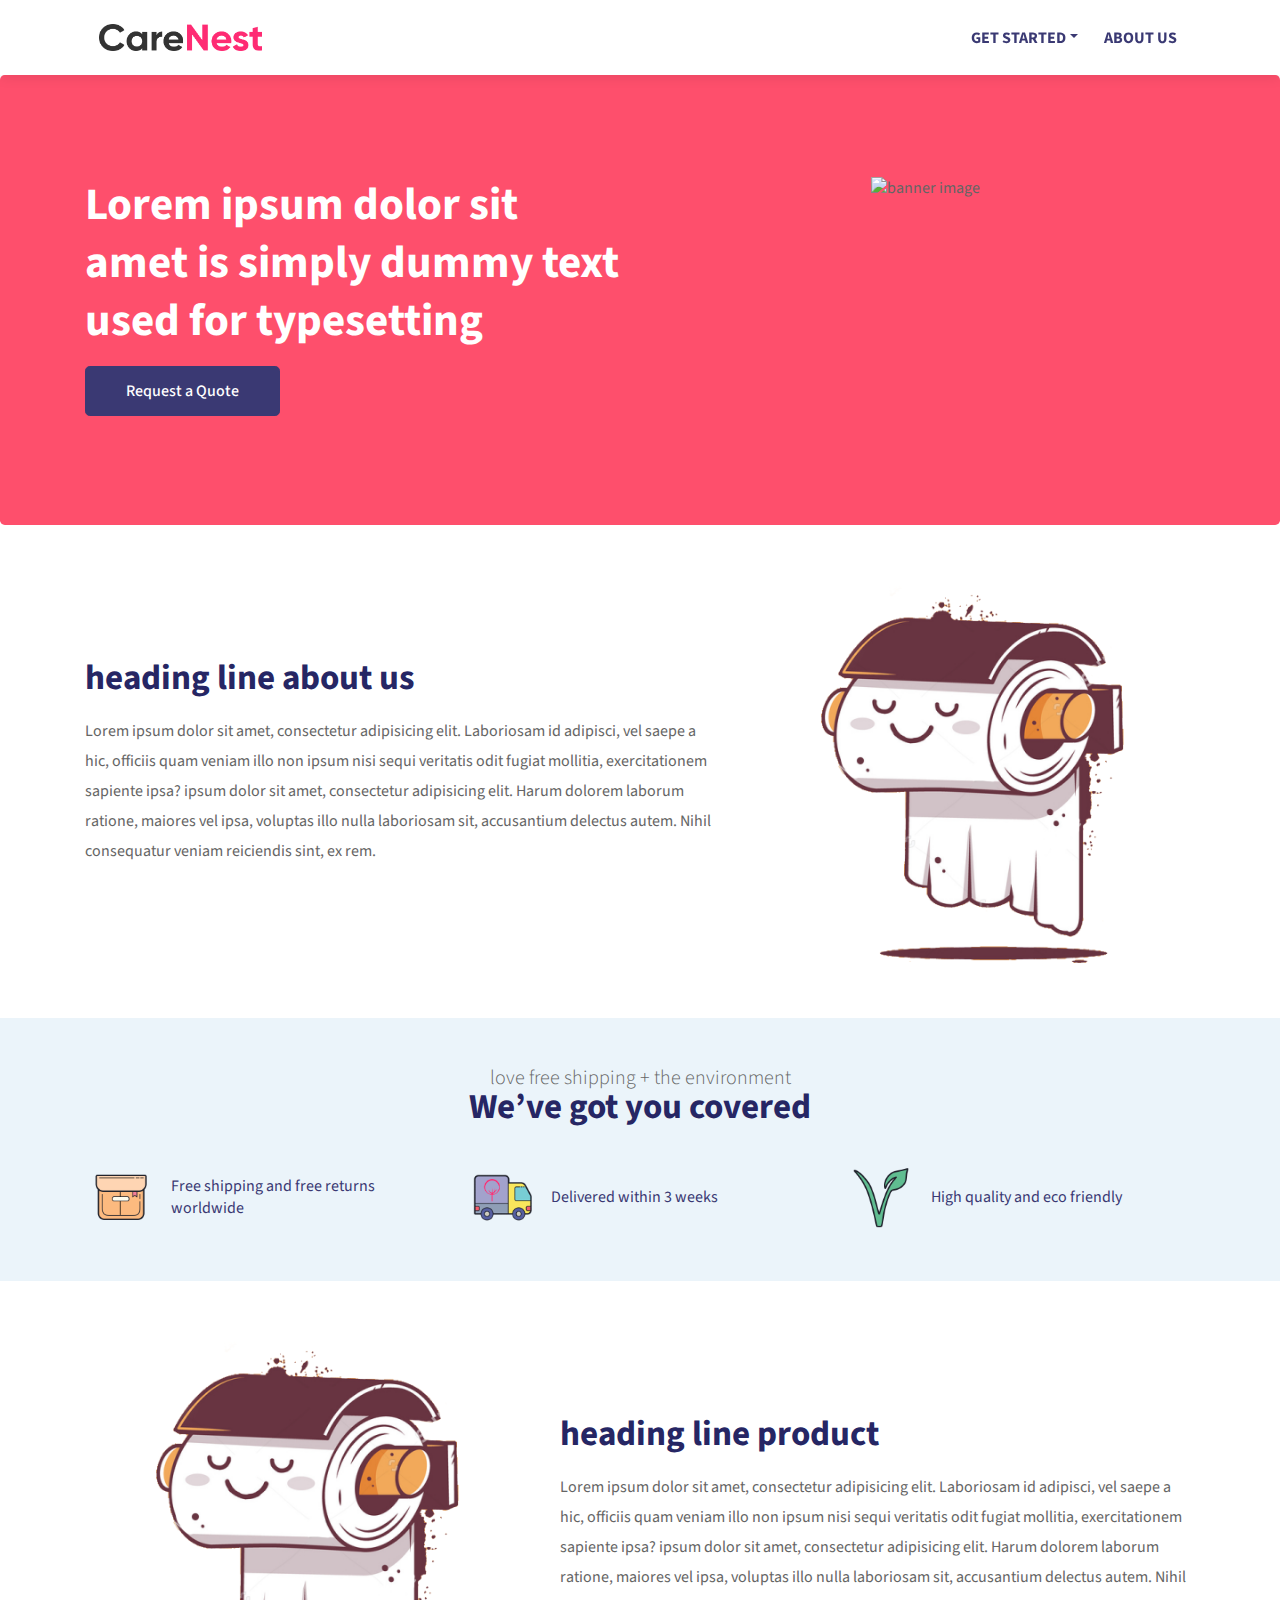
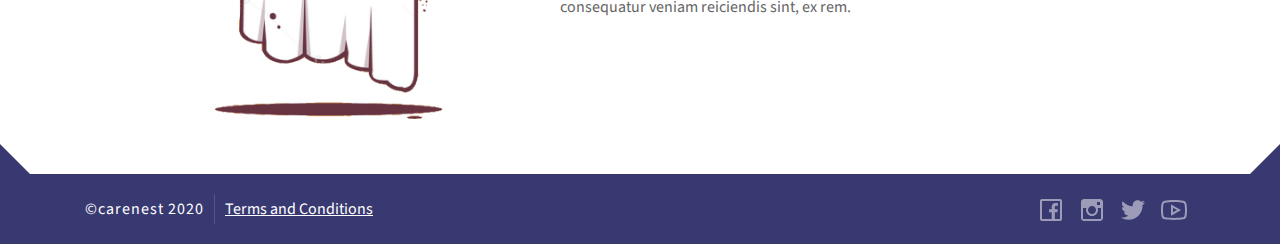
==== index.html @ 8cf245ff "first commit" ====
<!doctype html>
<html lang="en">
  <head>
    <!-- Required meta tags -->
    <meta charset="utf-8">
    <meta name="viewport" content="width=device-width, initial-scale=1, shrink-to-fit=no">
    <link rel="icon" href="img/favicon.png">

    <!-- Bootstrap CSS -->
    <link rel="stylesheet" href="css/bootstrap.min.css">
    <link rel="stylesheet" href="css/custom.css">

    <title>CareNest - Homepage</title>
  </head>
  <body>

<nav class="header navbar navbar-expand-lg fixed-top">
  <div class="container d-flex justify-content-between">
    <div class="navbar-head">
      <a class="navbar-brand mr-auto mr-lg-0" href="#">
        <img src="img/carenest_logo.png" class="img-fluid" alt="">
      </a>
      <button class="navbar-toggler p-0 border-0" type="button" data-toggle="offcanvas">
        <span class="navbar-toggler-icon"></span>
      </button>
    </div>
  
    <div class="navbar-collapse offcanvas-collapse" id="navbarsExampleDefault">
      <ul class="navbar-nav ml-auto">
        <li class="nav-item dropdown dropdown-mega">
          <a class="nav-link dropdown-toggle" href="#" id="dropdown01" data-toggle="dropdown" aria-haspopup="true" aria-expanded="false">Get Started</a>
          <div class="dropdown-menu" aria-labelledby="dropdown01">
            <div class="container">
              <div class="row">
                <div class="col-12 col-md-3 col-lg-3">
                  <div class="card mb-2 pro-card">
                    <div class="img-wrap">
                      <img src="https://www.barringtonmartialarts.com/wp-content/uploads/2017/04/default-image.jpg" class="card-img-top" alt="...">
                    </div>
                    <div class="card-body">
                      <h5 class="card-title">Card title</h5>
                    </div>
                  </div>
                </div>
                <div class="col-12 col-md-3 col-lg-3">
                  <div class="card mb-2 pro-card">
                    <div class="img-wrap">
                      <img src="https://www.barringtonmartialarts.com/wp-content/uploads/2017/04/default-image.jpg" class="card-img-top" alt="...">
                    </div>
                    <div class="card-body">
                      <h5 class="card-title">Card title</h5>
                    </div>
                  </div>
                </div>
                <div class="col-12 col-md-3 col-lg-3">
                  <div class="card mb-2 pro-card">
                    <div class="img-wrap">
                      <img src="https://www.barringtonmartialarts.com/wp-content/uploads/2017/04/default-image.jpg" class="card-img-top" alt="...">
                    </div>
                    <div class="card-body">
                      <h5 class="card-title">Card title</h5>
                    </div>
                  </div>
                </div>
                <div class="col-12 col-md-3 col-lg-3">
                  <div class="card mb-2 pro-card">
                    <div class="img-wrap">
                      <img src="https://www.barringtonmartialarts.com/wp-content/uploads/2017/04/default-image.jpg" class="card-img-top" alt="...">
                    </div>
                    <div class="card-body">
                      <h5 class="card-title">Card title</h5>
                    </div>
                  </div>
                </div>
              </div>
            </div>
          </div>
        </li>
        <li class="nav-item">
          <a class="nav-link" href="#about-section">About us</a>
        </li>
      </ul>
    </div>
  </div>
</nav>

<div class="content-wrap">
  

<section class="jumbotron banner-head text-center mb-0">
    <div class="container">
      <div class="row">
        <div class="col-12 col-md-6 order-2 order-md-1">
          <div class="bannercaption text-center text-md-left h-100 d-flex flex-column align-items-md-start justify-content-center">
            <h1 class="text-white banner-title">Lorem ipsum dolor sit amet is simply dummy text used for typesetting</h1>
            <a href="#" class="btn btn-request btn-lg my-2" data-toggle="modal" data-target="#requestModal">Request a Quote</a>
          </div>
        </div>
        <div class="col-12 col-md-6 order-1 order-md-2">
          <img src="https://www.noissue.co/media/homepage_image/3680785587ellie-vs-bear.png" alt="banner image" class="img-fluid">
        </div>
      </div>
    </div>
</section>

<section class="py-4" id="about-section">
  <div class="container">
    <div class="row">
      <div class="col-12 col-md-7 d-flex align-items-start justify-content-center flex-column order-2 order-md-1">
        <h2 class="title">heading line about us</h2>
        <p class="desc">Lorem ipsum dolor sit amet, consectetur adipisicing elit. Laboriosam id adipisci, vel saepe a hic, officiis quam veniam illo non ipsum nisi sequi veritatis odit fugiat mollitia, exercitationem sapiente ipsa? ipsum dolor sit amet, consectetur adipisicing elit. Harum dolorem laborum ratione, maiores vel ipsa, voluptas illo nulla laboriosam sit, accusantium delectus autem. Nihil consequatur veniam reiciendis sint, ex rem.</p>
      </div>
      <div class="col-12 col-md-5  order-1 order-md-2">
        <img src="img/img1.png" alt="banner image" class="img-fluid">
      </div>
    </div>
  </div>
</section>

<section class="bg-lighter py-5">
  <div class="container">
    <div class="row">
      <div class="col-12 text-center">
        <h5 class="display-6 font-weight-light mb-0">love free shipping + the environment</h5>
        <h2 class="title">We’ve got you covered</h2>
      </div>

      <div class="col-12">
        <div class="row mt-3">
          <div class="col-md-4 col-12">
            <div class="media media-services">
              <div class="img-wrap">
                <img src="img/d1.png" class="img-fluid" alt="...">
              </div>
              <div class="media-body">
                <h5 class="m-0 media-title">Free shipping and free returns worldwide</h5>
              </div>
            </div>
          </div>
          <div class="col-md-4 col-12">
            <div class="media media-services">
              <div class="img-wrap">
                <img src="img/d2.png" class="img-fluid" alt="...">
              </div>
              <div class="media-body">
                <h5 class="m-0 media-title">Delivered within 3 weeks</h5>
              </div>
            </div>
          </div>
          <div class="col-md-4 col-12">
            <div class="media media-services">
              <div class="img-wrap">
                <img src="img/d3.png" class="img-fluid" alt="...">
              </div>
              <div class="media-body">
                <h5 class="m-0 media-title">High quality and eco friendly</h5>
              </div>
            </div>
          </div>
        </div>
      </div>
    </div>
  </div>
</section>

<section class=" py-4">
  <div class="container">
    <div class="row">
      <div class="col-12 col-md-5">
        <img src="img/img1.png" alt="banner image" class="img-fluid">
      </div>
      <div class="col-12 col-md-7 d-flex align-items-start justify-content-center flex-column">
        <h2 class="title">heading line product</h2>
        <p class="desc">Lorem ipsum dolor sit amet, consectetur adipisicing elit. Laboriosam id adipisci, vel saepe a hic, officiis quam veniam illo non ipsum nisi sequi veritatis odit fugiat mollitia, exercitationem sapiente ipsa? ipsum dolor sit amet, consectetur adipisicing elit. Harum dolorem laborum ratione, maiores vel ipsa, voluptas illo nulla laboriosam sit, accusantium delectus autem. Nihil consequatur veniam reiciendis sint, ex rem.</p>
      </div>
    </div>
  </div>
</section>




</div>

<footer class="footer-wrapper">
  <div class="container">
    <div class="row">
      <div class="col-md-6 col-12">
        <div class="copylink-wrap">
            <span class="copy">©carenest 2020</span>
            <div class="divider"></div>
            <a href="#" class="footlink">Terms and Conditions</a>
        </div>
      </div>
      <div class="col-md-6 col-12">
        <div class="social-wrap text-right">
          <a class="facebook" href="" target="_blank">
            <span class="socialicon-wrap">
              <svg xmlns="http://www.w3.org/2000/svg" x="0px" y="0px" width="32" height="32" viewBox="0 0 172 172" style=" fill:#000000;"><g fill="none" fill-rule="nonzero" stroke="none" stroke-width="1" stroke-linecap="butt" stroke-linejoin="miter" stroke-miterlimit="10" stroke-dasharray="" stroke-dashoffset="0" font-family="none" font-weight="none" font-size="none" text-anchor="none" style="mix-blend-mode: normal"><path d="M0,172v-172h172v172z" fill="none"></path><g fill="#ffffff"><path d="M37.625,26.875c-5.87891,0 -10.75,4.87109 -10.75,10.75v96.75c0,5.87891 4.87109,10.75 10.75,10.75h96.75c5.87891,0 10.75,-4.87109 10.75,-10.75v-96.75c0,-5.87891 -4.87109,-10.75 -10.75,-10.75zM37.625,37.625h96.75v96.75h-27.88281v-36.28125h13.94141l2.01563,-16.125h-15.95703v-10.41406c0,-4.70312 1.15479,-7.89453 7.89453,-7.89453h8.73438v-14.61328c-1.49072,-0.18896 -6.65576,-0.50391 -12.59766,-0.50391c-12.38769,0 -20.82812,7.45361 -20.82812,21.33203v12.09375h-14.10937v16.125h14.10938v36.28125h-52.07031z"></path></g></g></svg>
            </span>
          </a>

          <a class="instagram" href="" target="_blank">
            <span class="socialicon-wrap">
              <svg xmlns="http://www.w3.org/2000/svg" x="0px" y="0px"width="32" height="32" viewBox="0 0 172 172" style=" fill:#000000;"><g fill="none" fill-rule="nonzero" stroke="none" stroke-width="1" stroke-linecap="butt" stroke-linejoin="miter" stroke-miterlimit="10" stroke-dasharray="" stroke-dashoffset="0" font-family="none" font-weight="none" font-size="none" text-anchor="none" style="mix-blend-mode: normal"><path d="M0,172v-172h172v172z" fill="none"></path><g fill="#ffffff"><path d="M43,26.875c-8.83935,0 -16.125,7.28565 -16.125,16.125v86c0,8.83935 7.28565,16.125 16.125,16.125h86c8.83935,0 16.125,-7.28565 16.125,-16.125v-86c0,-8.83935 -7.28565,-16.125 -16.125,-16.125zM112.875,43h16.125v16.125h-16.125zM86,64.5c11.94678,0 21.5,9.55322 21.5,21.5c0,11.94678 -9.55322,21.5 -21.5,21.5c-11.94678,0 -21.5,-9.55322 -21.5,-21.5c0,-11.94678 9.55322,-21.5 21.5,-21.5zM37.625,75.25h17.97266c-1.19678,3.35938 -1.84766,6.9917 -1.84766,10.75c0,17.7417 14.5083,32.25 32.25,32.25c17.7417,0 32.25,-14.5083 32.25,-32.25c0,-3.7583 -0.65088,-7.39062 -1.84766,-10.75h17.97266v53.75c0,3.04443 -2.33057,5.375 -5.375,5.375h-86c-3.04443,0 -5.375,-2.33057 -5.375,-5.375z"></path></g></g></svg>
            </span>
          </a>

          <a class="twitter" href="" target="_blank">
            <span class="socialicon-wrap">
              <svg xmlns="http://www.w3.org/2000/svg" x="0px" y="0px"width="32" height="32" viewBox="0 0 172 172" style=" fill:#000000;"><g fill="none" fill-rule="nonzero" stroke="none" stroke-width="1" stroke-linecap="butt" stroke-linejoin="miter" stroke-miterlimit="10" stroke-dasharray="" stroke-dashoffset="0" font-family="none" font-weight="none" font-size="none" text-anchor="none" style="mix-blend-mode: normal"><path d="M0,172v-172h172v172z" fill="none"></path><g fill="#ffffff"><path d="M150.5,46.00244c-4.74511,2.09961 -9.84717,3.52734 -15.20117,4.15722c5.45898,-3.27539 9.6582,-8.46142 11.63184,-14.63428c-5.10205,3.02344 -10.771,5.22803 -16.79687,6.42481c-4.8291,-5.14405 -11.71582,-8.37744 -19.31641,-8.37744c-14.61328,0 -26.47608,11.86279 -26.47608,26.47607c0,2.07861 0.23096,4.09424 0.69288,6.02588c-22.00391,-1.0918 -41.50928,-11.63184 -54.54785,-27.65185c-2.28857,3.90527 -3.59033,8.46142 -3.59033,13.31152c0,9.17529 4.66114,17.27979 11.77881,22.0249c-4.34619,-0.14697 -8.41944,-1.32275 -11.98877,-3.31738c0,0.12597 0,0.23096 0,0.33594c0,12.82861 9.1123,23.53662 21.22705,25.95117c-2.22559,0.60889 -4.55616,0.94482 -6.9707,0.94482c-1.70069,0 -3.38038,-0.16797 -4.97608,-0.48291c3.35938,10.51905 13.14356,18.16163 24.71241,18.39258c-9.04932,7.09668 -20.47119,11.3169 -32.85889,11.3169c-2.1416,0 -4.24121,-0.12597 -6.31982,-0.37793c11.71582,7.5166 25.61523,11.90478 40.56445,11.90478c48.68994,0 75.31299,-40.33349 75.31299,-75.31298c0,-1.13379 -0.04199,-2.28858 -0.08398,-3.42236c5.16504,-3.73731 9.6582,-8.39844 13.20654,-13.68945z"></path></g></g></svg>
            </span>
          </a>

          <a class="youtube" href="" target="_blank">
            <span class="socialicon-wrap">
              <svg xmlns="http://www.w3.org/2000/svg" x="0px" y="0px"width="32" height="32" viewBox="0 0 172 172" style=" fill:#000000;"><g fill="none" fill-rule="nonzero" stroke="none" stroke-width="1" stroke-linecap="butt" stroke-linejoin="miter" stroke-miterlimit="10" stroke-dasharray="" stroke-dashoffset="0" font-family="none" font-weight="none" font-size="none" text-anchor="none" style="mix-blend-mode: normal"><path d="M0,172v-172h172v172z" fill="none"></path><g fill="#ffffff"><path d="M86,32.25c-20.24023,0 -38.12891,2.09961 -49.04687,3.69531c-9.02832,1.32276 -16.31396,8.12549 -17.97266,17.13281c-1.40674,7.66357 -2.85547,18.87549 -2.85547,32.92188c0,14.04639 1.44873,25.2583 2.85547,32.92188c1.65869,9.00732 8.94434,15.83106 17.97266,17.13281c10.95996,1.5957 28.91162,3.69531 49.04688,3.69531c20.13526,0 38.08692,-2.09961 49.04688,-3.69531c9.02832,-1.30176 16.31396,-8.12549 17.97266,-17.13281c1.40674,-7.68457 2.85547,-18.91748 2.85547,-32.92187c0,-14.0044 -1.42773,-25.2373 -2.85547,-32.92187c-1.65869,-9.00732 -8.94433,-15.81006 -17.97266,-17.13281c-10.91797,-1.5957 -28.80664,-3.69531 -49.04687,-3.69531zM86,43c19.52637,0 36.97412,1.99463 47.53516,3.52734c4.53516,0.67188 8.08349,4.09424 8.90234,8.56641c1.30176,7.09668 2.6875,17.61572 2.6875,30.90625c0,13.26953 -1.38574,23.80957 -2.6875,30.90625c-0.81885,4.47217 -4.34619,7.91553 -8.90234,8.56641c-10.60303,1.53271 -28.13477,3.52734 -47.53516,3.52734c-19.40039,0 -36.95312,-1.99463 -47.53516,-3.52734c-4.53516,-0.65088 -8.08349,-4.09424 -8.90234,-8.56641c-1.30176,-7.09668 -2.6875,-17.59472 -2.6875,-30.90625c0,-13.33252 1.38574,-23.80957 2.6875,-30.90625c0.81885,-4.47217 4.34619,-7.89453 8.90234,-8.56641c10.54004,-1.53271 28.00879,-3.52734 47.53516,-3.52734zM69.875,55.26172v61.47656l8.0625,-4.53516l37.625,-21.5l8.0625,-4.70312l-8.0625,-4.70312l-37.625,-21.5zM80.625,73.73828l21.33203,12.26172l-21.33203,12.26172z"></path></g></g></svg>
            </span>
          </a>
        </div>
      </div>
    </div>
  </div>
</footer>


<div class="modal fade" id="requestModal" tabindex="-1" role="dialog" aria-labelledby="requestModalLabel" aria-hidden="true">
  <div class="modal-dialog">
    <div class="modal-content ">
      <div class="modal-header bg-lighter">
        <h5 class="modal-title font-weight-bold text-dark">Request for a Quote</h5>
        <button type="button" class="close" data-dismiss="modal" aria-label="Close">
          <span aria-hidden="true">&times;</span>
        </button>
      </div>
<form action="mail.php">
      <div class="modal-body">
        <div class="form-group">
          <label>Name</label>
          <input type="text" name="name" required class="form-control" id="">
        </div>
        <div class="form-group">
          <label>Email</label>
          <input type="email" name="email" required class="form-control" id="">
        </div>
        <div class="form-group">
          <label>Mobile</label>
          <input type="number" name="phone" required class="form-control" id="">
        </div>
        <div class="form-group">
          <label>Designation</label>
          <input type="text" name="designation" class="form-control" id="">
        </div>
        <div class="form-group">
          <label>Description</label>
          <textarea name="" id="" name="message" class="form-control" cols="4"></textarea>
        </div>
      </div>
      <div class="modal-footer">
        <button type="submit" value="Send" class="btn btn-request btn-lg">Submit</button>
      </div>
</form>
    </div>
  </div>
</div>


    <!-- Optional JavaScript -->
    <!-- jQuery first, then Popper.js, then Bootstrap JS -->
    <script src="js/jquery-3.5.1.min.js"></script>
    <script src="js/popper.min.js"></script>
    <script src="js/bootstrap.min.js"></script>
<!-- <script>
      $(function () {
        $('.contact-form').on('submit', function (e) {
          e.preventDefault();
          $.ajax({
            type: 'post',
            url: 'js/contactsendmail.php',
            data: $('form').serialize(),
            beforeSend: function() {
              $('#btn-contactsend').addClass("btn-loader");
            },
            success: function (data) {
              window.location.href = "thanks-demo.php";
            }
          });
          return false; 
        });

      });
</script>  -->       
<script>
$(function () {
  'use strict'

  $('[data-toggle="offcanvas"]').on('click', function () {
    $('.offcanvas-collapse').toggleClass('open')
  })
})  
</script>

  </body>
</html>
---- css/custom.css ----
/*-----------------------------------Fonts-----------------------------------*/
@import url('https://fonts.googleapis.com/css?family=Source+Sans+Pro:200,300,400,600,700,900');
/*-----------------------------------Fonts-----------------------------------*/


:root{
  --primary: #fe2b73;
  --primaryhover: #e41b5f;
  --secondary: #3a3973; 
  --secondaryhover: #4b4992; 

  --lightgrey: #C8C8C8;
  --grey: #656565;
  --darkgrey: #545454; 
  --headerheight-mobile: 55px;
  --headerheight-desktop: 75px;
  --darkblue: #393972;
  --footershape-size: 30px;
}


body{
	font-family: 'Source Sans Pro', sans-serif;
    color: var(--grey);
    line-height: normal;
    -webkit-font-smoothing: antialiased;
    -moz-osx-font-smoothing: grayscale;
    /*background-color: #ebf4fa;*/
    background-color: #ffffff;
}
a:focus, button:focus{
	color: transparent;
	outline: none;
}
.bg-lighter{
  background-color: #ebf4fa !important;
}

.header{
	background-color: #fff;
    -webkit-box-shadow: 0 2px 13px 0 rgba(0, 0, 0, 0.09);
    box-shadow: 0 2px 13px 0 rgba(0, 0, 0, 0.09);
	padding:10px 0px;
}
.header .navbar-brand{
	height: 55px;
  padding: .85rem;
  display: flex;
}
.header .navbar-brand img{
	height: 100%;
	object-fit: contain;
}
.header .nav-item{}
.header .nav-item .nav-link{
	color: var(--secondary);
    -webkit-transition: 0.3s all ease;
    transition: 0.3s all ease;
    font-weight: bold;
    text-transform: uppercase;
    position: relative;
    margin-right: 10px;
}
.header .nav-item .nav-link:hover{color: var(--primary);}
.dropdown-mega {position: static; }
.dropdown-mega .dropdown-menu {top: calc(var(--headerheight-mobile) + 10px); width: 100%; border: 0; padding: .85rem; left: 0; right: 0; margin: auto;}
.dropdown-mega .product-item-wrap{display: flex; flex-wrap: wrap; padding: 0.85rem 0; background-color: #ffffff;}

.content-wrap{padding-top: calc(var(--headerheight-desktop));}
.banner-head{min-height: 50vh; display: flex; align-items: center; background-color: #fe4f6c;}

.banner-title{
    font-size: 45px;
    font-weight: 700;
    line-height: 58px;
    color: #fff;
}

.btn-request{
	background-color: var(--secondary);
	border-color: var(--secondary);
	padding: 0.75rem 2.5rem;
    font-size: 1rem;
    color: #ffffff;
    font-weight: 500;
}
.btn-request:hover, .btn-request:focus, .btn-request:active{
	background-color: var(--secondaryhover);
  color: #ffffff;
}
.title{
  font-size: 35px;
  line-height: 1;
  color: #262664;
  margin-bottom: 20px;
  font-weight: bold;
}
.desc{
  color: var(--grey);
  font-size: 16px;
  font-weight: 400;
  line-height: 30px;
}
.media-services{
  display: flex;
  align-items: center;
}
.media-services .img-wrap{
  margin-right: 0.85rem;
  width: 72px;
  height: 72px;
}
.media-services .img-wrap img{
  object-fit: contain;
  width: 100%;
  height: 100%;
}
.media-services .media-body{}
.media-services .media-body .media-title{
    color: #3a3973;
    font-size: 16px;
    font-weight: normal;
    line-height: 22px;
}

.footer-wrapper{
    background-color: var(--darkblue);
    margin: 0;
    padding: 20px 0;
    position: relative;
}
.footer-wrapper:before, .footer-wrapper:after{
  content: '';
  width: 0;
height: 0;
border-style: solid;
top: -30px;
position: absolute;

}
.footer-wrapper:before{
  /*left: -25px;*/
  left: 0px;
  border-width: var(--footershape-size) 0 0 var(--footershape-size);
  border-color: transparent transparent transparent var(--darkblue) ;
}
.footer-wrapper:after{
  /*right: -25px;*/  
    right: 0px;
    border-width: 0 0 var(--footershape-size) var(--footershape-size);
    border-color: transparent transparent  var(--darkblue) transparent;
}
.footer-wrapper .copylink-wrap{
    display: flex;
    align-items: center;
    justify-content: flex-start;
}
.footer-wrapper .copylink-wrap .divider{
  margin: 0 10px;
  width: 1px;
  height: 30px;
  background: #555586;
}
.copylink-wrap .copy{
  color: #ffffff;
  margin: 0px;
  font-weight: 400;
  letter-spacing: 1px;
}
.footer-wrapper .footlink{
  font-weight: 400;
  color: #ffffff;
  margin: 0px;
  text-decoration: underline;
}
.social-wrap{}
.social-wrap a{
    opacity: 0.5;
    color: #FFF;
    font-size: 18px;
    font-weight: 500;
    -webkit-transition: 0.3s all ease;
    transition: 0.3s all ease;
    text-decoration: none;
}
.social-wrap a:hover{
    opacity: 1;
}
.social-wrap .socialicon-wrap{
    position: relative;
    display: inline-block;
    width: 1.5em;
    height: 1.5em;
    vertical-align: middle;
    margin-right: 10px;
}

.pro-card .img-wrap{
    height: 160px;
    width: 100%;
    max-width: 100%;
}
.pro-card .img-wrap img{
  width: 100%;
  height: 100%;
  object-fit: cover;
}
.pro-card .card-body{
    background: #ebf4fa;
}
.pro-card .card-title{
    margin: 0px;
    color: var(--darkblue);
    width: 100%;
    font-size: 14px;
    font-weight: 700;
    text-transform: none;
    display: inline-block;
    position: relative;
}

/*RESPONSIVE STYLE*/

@media screen and (max-width: 991px) {
	.header{box-shadow: none;margin: 15px;border-radius: .25rem; padding: 0px;}
	.header .navbar-brand {height: 38px; width: 180px;padding: .5rem .85rem;}
	.navbar-toggler{width: var(--headerheight-mobile); height: var(--headerheight-mobile); background: rgba(254, 43, 115, 0.20);}
	.navbar-toggler-icon{background-image: url([data-uri]) !important;}
	.header .navbar-head{background-color: #ffffff; z-index: 99; border-radius: .25rem; display: flex; align-items: center; width: 100%; padding: 0;
		 -webkit-box-shadow: 0 2px 13px 0 rgba(0, 0, 0, 0.09);
    	box-shadow: 0 2px 13px 0 rgba(0, 0, 0, 0.09);
	}
	.header .nav-item{border-bottom: 1px solid var(--lightgrey); text-align: left; display: block; }
	.header .nav-item .nav-link{padding: 0.85rem 0.5rem;}
	.header .dropdown .navbar-toggler:after{transform: rotate(-90deg); right: 0; position: absolute; top: 0; bottom: 0; margin-right: 0;}
  .banner-head{min-height: 50vh; padding-top: calc(var(--headerheight-mobile) + 30px);}
  .content-wrap{padding-top: 0px;}
  .banner-title{font-size: 32px; font-weight: 700; line-height: normal;}
  .media-services{margin-bottom: 1.5rem;}
}
@media (max-width: 991px) {
  .offcanvas-collapse {
    position: fixed;
    top: calc(var(--headerheight-mobile) + 2px); /* Height of navbar */
    bottom: 0;
    left: 100%;
    width: 100%;
    padding: 2rem 1rem;
    overflow-y: auto;
    visibility: hidden;
    border-top: 1px solid var(--lightgrey);

    background-color: #ffffff;
    transition: visibility .3s ease-in-out, -webkit-transform .3s ease-in-out;
    transition: transform .3s ease-in-out, visibility .3s ease-in-out;
    transition: transform .3s ease-in-out, visibility .3s ease-in-out, -webkit-transform .3s ease-in-out;
  }
  .offcanvas-collapse.open {
    visibility: visible;
    -webkit-transform: translateX(-100%);
    transform: translateX(-100%);
  }
}
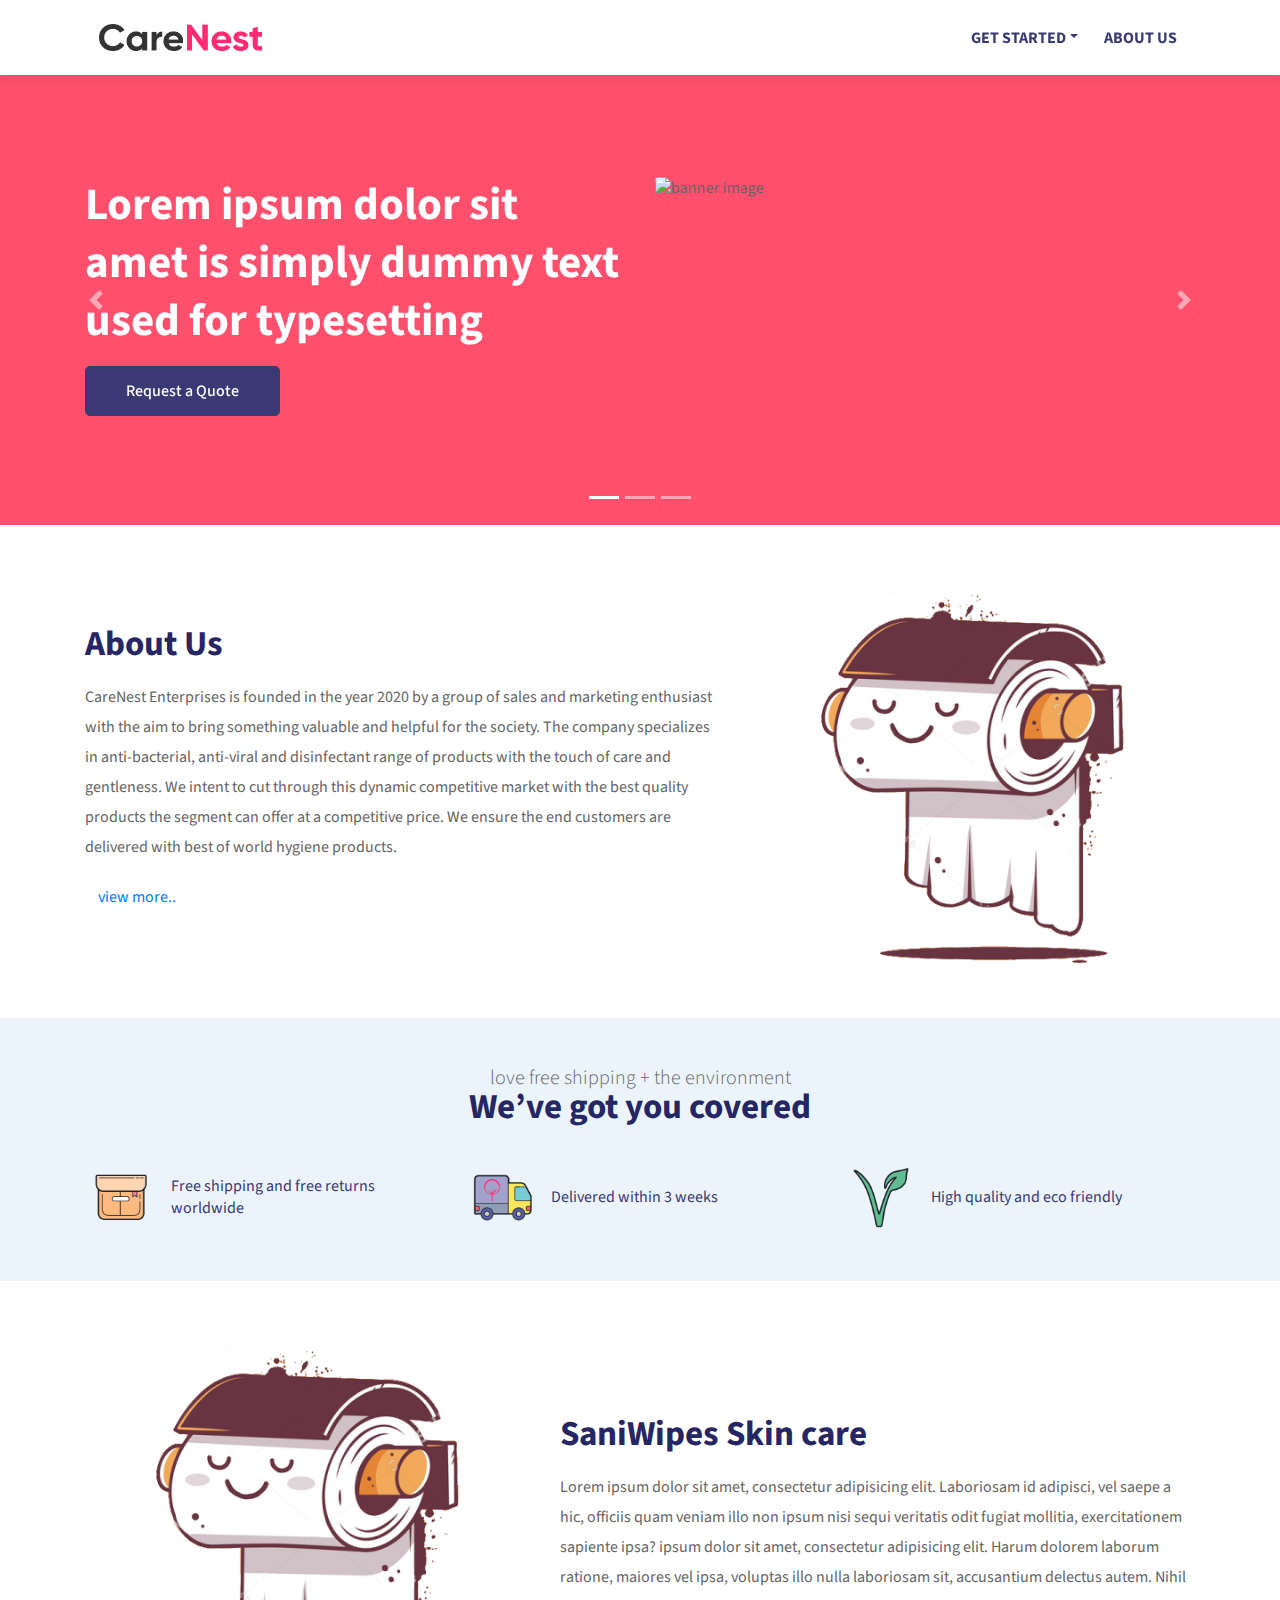
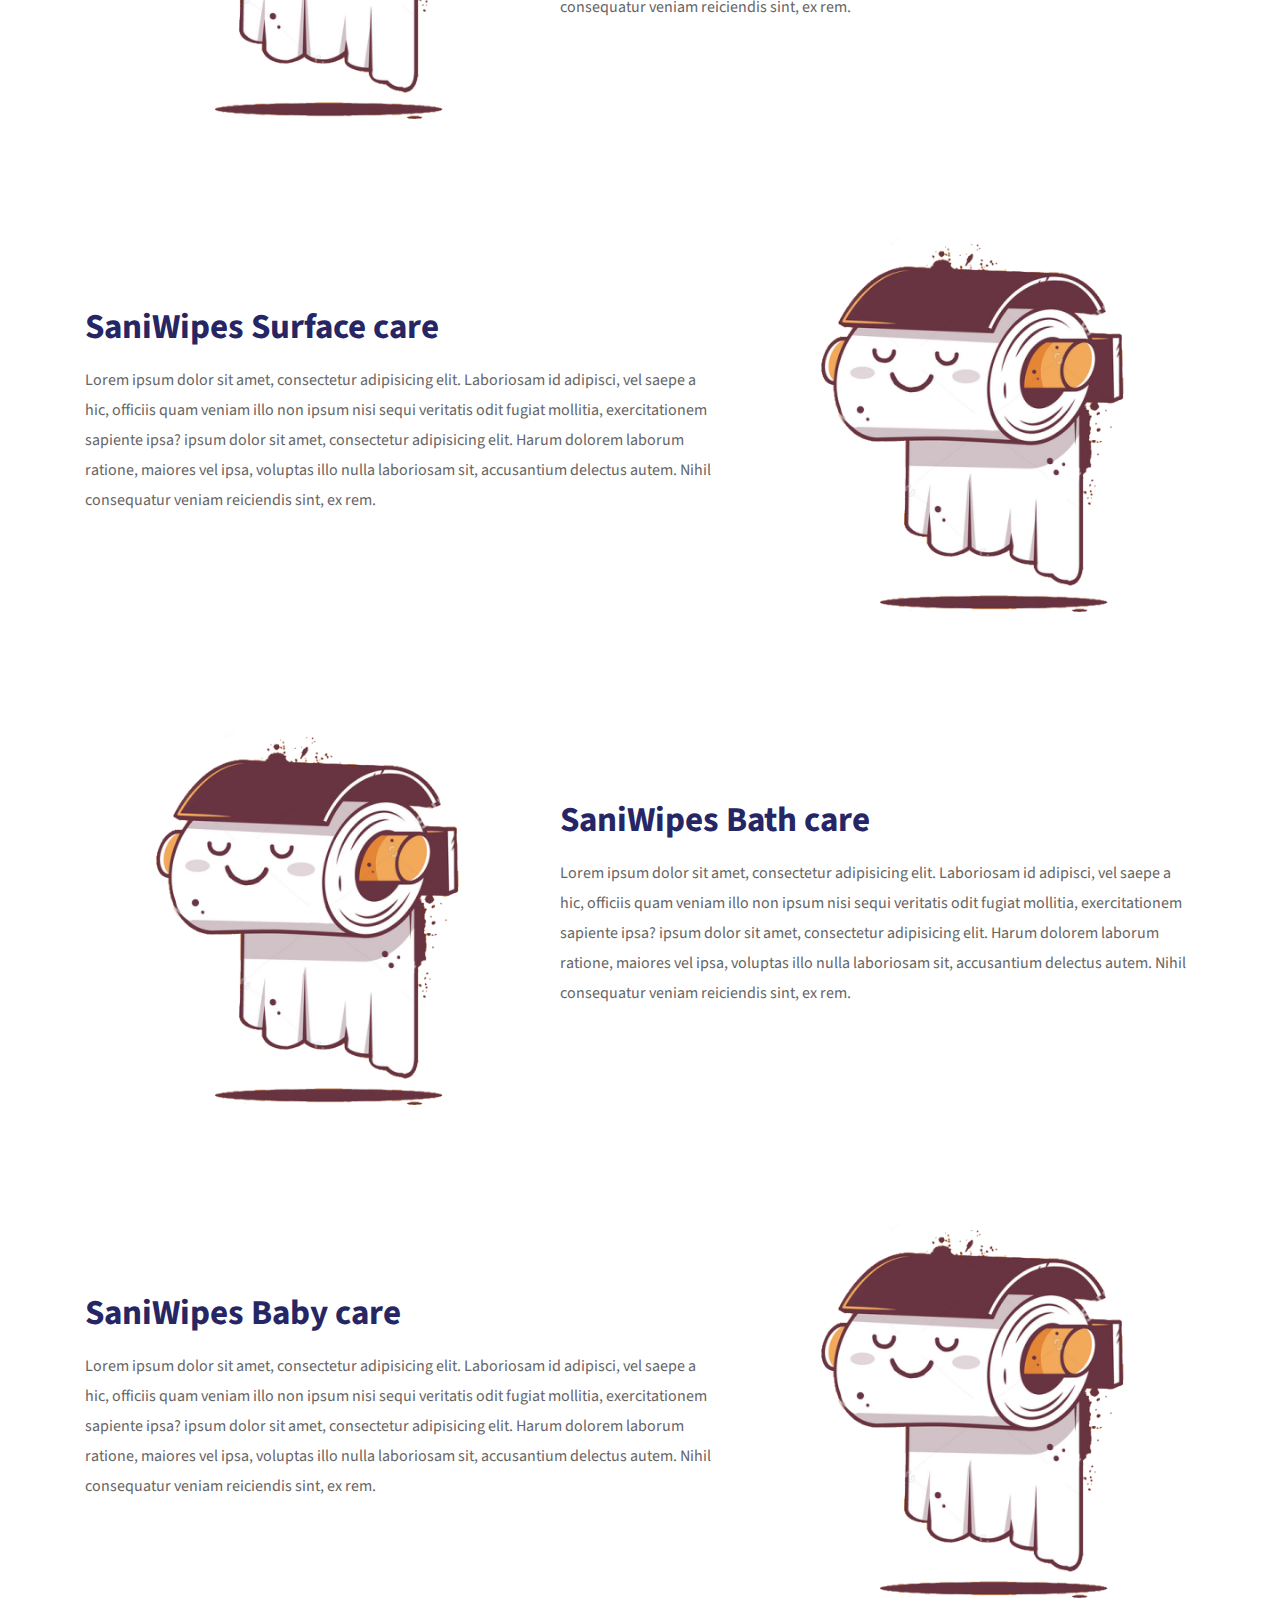
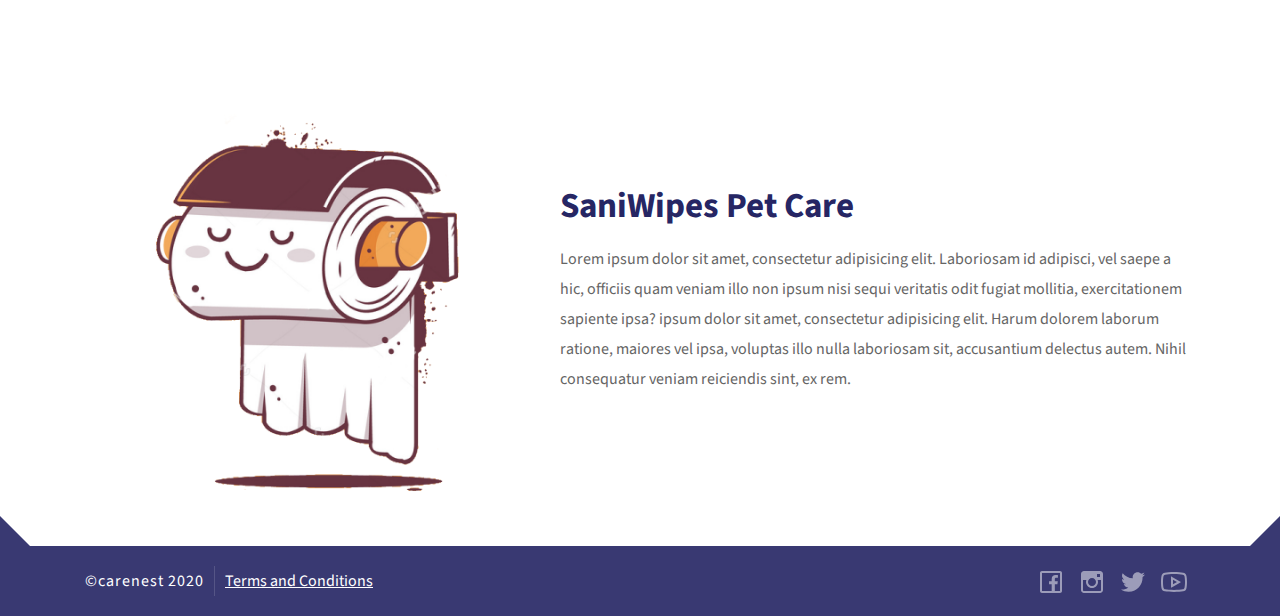
==== commit d453dcbd: "Add files via upload" ====
--- a/index.html
+++ b/index.html
@@ -77,7 +77,7 @@
           </div>
         </li>
         <li class="nav-item">
-          <a class="nav-link" href="#about-section">About us</a>
+          <a class="nav-link" href="about.html">About us</a>
         </li>
       </ul>
     </div>
@@ -87,7 +87,65 @@
 <div class="content-wrap">
   
 
-<section class="jumbotron banner-head text-center mb-0">
+
+<div id="carouselSlider" class="carousel slide banner-head" data-ride="carousel">
+  <ol class="carousel-indicators">
+    <li data-target="#carouselExampleCaptions" data-slide-to="0" class="active"></li>
+    <li data-target="#carouselExampleCaptions" data-slide-to="1"></li>
+    <li data-target="#carouselExampleCaptions" data-slide-to="2"></li>
+  </ol>
+  <div class="container">
+  <div class="carousel-inner">
+    <div class="carousel-item active">
+      <div class="row">
+        <div class="col-12 col-md-6 order-2 order-md-1">
+          <div class="bannercaption text-center text-md-left h-100 d-flex flex-column align-items-md-start justify-content-center">
+            <h1 class="text-white banner-title">Lorem ipsum dolor sit amet is simply dummy text used for typesetting</h1>
+            <a href="#" class="btn btn-request btn-lg my-2" data-toggle="modal" data-target="#requestModal">Request a Quote</a>
+          </div>
+        </div>
+        <div class="col-12 col-md-6 order-1 order-md-2">
+          <img src="https://www.noissue.co/media/homepage_image/3680785587ellie-vs-bear.png" alt="banner image" class="img-fluid">
+        </div>
+      </div>
+      <!-- <div class="carousel-caption d-none d-md-block">
+        <h5>First slide label</h5>
+        <p>Nulla vitae elit libero, a pharetra augue mollis interdum.</p>
+      </div> -->
+    </div>
+    <div class="carousel-item">
+      <div class="row">
+        <div class="col-12 col-md-6 order-2 order-md-1">
+          <div class="bannercaption text-center text-md-left h-100 d-flex flex-column align-items-md-start justify-content-center">
+            <h1 class="text-white banner-title">Lorem ipsum dolor sit amet is simply dummy text used for typesetting</h1>
+            <a href="#" class="btn btn-request btn-lg my-2" data-toggle="modal" data-target="#requestModal">Request a Quote</a>
+          </div>
+        </div>
+        <div class="col-12 col-md-6 order-1 order-md-2">
+          <img src="https://www.noissue.co/media/homepage_image/3680785587ellie-vs-bear.png" alt="banner image" class="img-fluid">
+        </div>
+      </div>
+      <!-- <div class="carousel-caption d-none d-md-block">
+        <h5>Second slide label</h5>
+        <p>Lorem ipsum dolor sit amet, consectetur adipiscing elit.</p>
+      </div> -->
+    </div>
+  </div>
+
+  <a class="carousel-control-prev" href="#carouselSlider" role="button" data-slide="prev">
+    <span class="carousel-control-prev-icon" aria-hidden="true"></span>
+    <span class="sr-only">Previous</span>
+  </a>
+  <a class="carousel-control-next" href="#carouselSlider" role="button" data-slide="next">
+    <span class="carousel-control-next-icon" aria-hidden="true"></span>
+    <span class="sr-only">Next</span>
+  </a>
+  </div>
+</div>
+
+
+
+<!-- <section class="jumbotron banner-head text-center mb-0">
     <div class="container">
       <div class="row">
         <div class="col-12 col-md-6 order-2 order-md-1">
@@ -101,14 +159,15 @@
         </div>
       </div>
     </div>
-</section>
+</section> -->
 
 <section class="py-4" id="about-section">
   <div class="container">
     <div class="row">
       <div class="col-12 col-md-7 d-flex align-items-start justify-content-center flex-column order-2 order-md-1">
-        <h2 class="title">heading line about us</h2>
-        <p class="desc">Lorem ipsum dolor sit amet, consectetur adipisicing elit. Laboriosam id adipisci, vel saepe a hic, officiis quam veniam illo non ipsum nisi sequi veritatis odit fugiat mollitia, exercitationem sapiente ipsa? ipsum dolor sit amet, consectetur adipisicing elit. Harum dolorem laborum ratione, maiores vel ipsa, voluptas illo nulla laboriosam sit, accusantium delectus autem. Nihil consequatur veniam reiciendis sint, ex rem.</p>
+        <h2 class="title">About Us</h2>
+        <p class="desc">CareNest Enterprises is founded in the year 2020 by a group of sales and marketing enthusiast with the aim to bring something valuable and helpful for the society. The company specializes in anti-bacterial, anti-viral and disinfectant range of products with the touch of care and gentleness. We intent to cut through this dynamic competitive market with the best quality products the segment can offer at a competitive price. We ensure the end customers are delivered with best of world hygiene products.</p>
+        <a href="about.html" class="btn btn-link">view more..</a>
       </div>
       <div class="col-12 col-md-5  order-1 order-md-2">
         <img src="img/img1.png" alt="banner image" class="img-fluid">
@@ -170,7 +229,63 @@
         <img src="img/img1.png" alt="banner image" class="img-fluid">
       </div>
       <div class="col-12 col-md-7 d-flex align-items-start justify-content-center flex-column">
-        <h2 class="title">heading line product</h2>
+        <h2 class="title">SaniWipes Skin care</h2>
+        <p class="desc">Lorem ipsum dolor sit amet, consectetur adipisicing elit. Laboriosam id adipisci, vel saepe a hic, officiis quam veniam illo non ipsum nisi sequi veritatis odit fugiat mollitia, exercitationem sapiente ipsa? ipsum dolor sit amet, consectetur adipisicing elit. Harum dolorem laborum ratione, maiores vel ipsa, voluptas illo nulla laboriosam sit, accusantium delectus autem. Nihil consequatur veniam reiciendis sint, ex rem.</p>
+      </div>
+    </div>
+  </div>
+</section>
+
+<section class=" py-4">
+  <div class="container">
+    <div class="row">
+      <div class="col-12 col-md-7 d-flex align-items-start justify-content-center flex-column order-2 order-md-1">
+        <h2 class="title">SaniWipes Surface care</h2>
+        <p class="desc">Lorem ipsum dolor sit amet, consectetur adipisicing elit. Laboriosam id adipisci, vel saepe a hic, officiis quam veniam illo non ipsum nisi sequi veritatis odit fugiat mollitia, exercitationem sapiente ipsa? ipsum dolor sit amet, consectetur adipisicing elit. Harum dolorem laborum ratione, maiores vel ipsa, voluptas illo nulla laboriosam sit, accusantium delectus autem. Nihil consequatur veniam reiciendis sint, ex rem.</p>
+      </div>
+      <div class="col-12 col-md-5 order-1 order-md-2">
+        <img src="img/img1.png" alt="banner image" class="img-fluid">
+      </div>
+    </div>
+  </div>
+</section>
+
+<section class=" py-4">
+  <div class="container">
+    <div class="row">
+      <div class="col-12 col-md-5">
+        <img src="img/img1.png" alt="banner image" class="img-fluid">
+      </div>
+      <div class="col-12 col-md-7 d-flex align-items-start justify-content-center flex-column">
+        <h2 class="title">SaniWipes Bath care</h2>
+        <p class="desc">Lorem ipsum dolor sit amet, consectetur adipisicing elit. Laboriosam id adipisci, vel saepe a hic, officiis quam veniam illo non ipsum nisi sequi veritatis odit fugiat mollitia, exercitationem sapiente ipsa? ipsum dolor sit amet, consectetur adipisicing elit. Harum dolorem laborum ratione, maiores vel ipsa, voluptas illo nulla laboriosam sit, accusantium delectus autem. Nihil consequatur veniam reiciendis sint, ex rem.</p>
+      </div>
+    </div>
+  </div>
+</section>
+
+<section class=" py-4">
+  <div class="container">
+    <div class="row">
+      <div class="col-12 col-md-7 d-flex align-items-start justify-content-center flex-column order-2 order-md-1">
+        <h2 class="title">SaniWipes Baby care</h2>
+        <p class="desc">Lorem ipsum dolor sit amet, consectetur adipisicing elit. Laboriosam id adipisci, vel saepe a hic, officiis quam veniam illo non ipsum nisi sequi veritatis odit fugiat mollitia, exercitationem sapiente ipsa? ipsum dolor sit amet, consectetur adipisicing elit. Harum dolorem laborum ratione, maiores vel ipsa, voluptas illo nulla laboriosam sit, accusantium delectus autem. Nihil consequatur veniam reiciendis sint, ex rem.</p>
+      </div>
+      <div class="col-12 col-md-5 order-1 order-md-2">
+        <img src="img/img1.png" alt="banner image" class="img-fluid">
+      </div>
+    </div>
+  </div>
+</section>
+
+<section class=" py-4">
+  <div class="container">
+    <div class="row">
+      <div class="col-12 col-md-5">
+        <img src="img/img1.png" alt="banner image" class="img-fluid">
+      </div>
+      <div class="col-12 col-md-7 d-flex align-items-start justify-content-center flex-column">
+        <h2 class="title">SaniWipes Pet Care</h2>
         <p class="desc">Lorem ipsum dolor sit amet, consectetur adipisicing elit. Laboriosam id adipisci, vel saepe a hic, officiis quam veniam illo non ipsum nisi sequi veritatis odit fugiat mollitia, exercitationem sapiente ipsa? ipsum dolor sit amet, consectetur adipisicing elit. Harum dolorem laborum ratione, maiores vel ipsa, voluptas illo nulla laboriosam sit, accusantium delectus autem. Nihil consequatur veniam reiciendis sint, ex rem.</p>
       </div>
     </div>
--- a/css/custom.css
+++ b/css/custom.css
@@ -237,6 +237,8 @@
   .content-wrap{padding-top: 0px;}
   .banner-title{font-size: 32px; font-weight: 700; line-height: normal;}
   .media-services{margin-bottom: 1.5rem;}
+  .footer-wrapper .copylink-wrap{justify-content: center;}
+  .social-wrap{text-align: center !important; margin-top: 30px;}
 }
 @media (max-width: 991px) {
   .offcanvas-collapse {
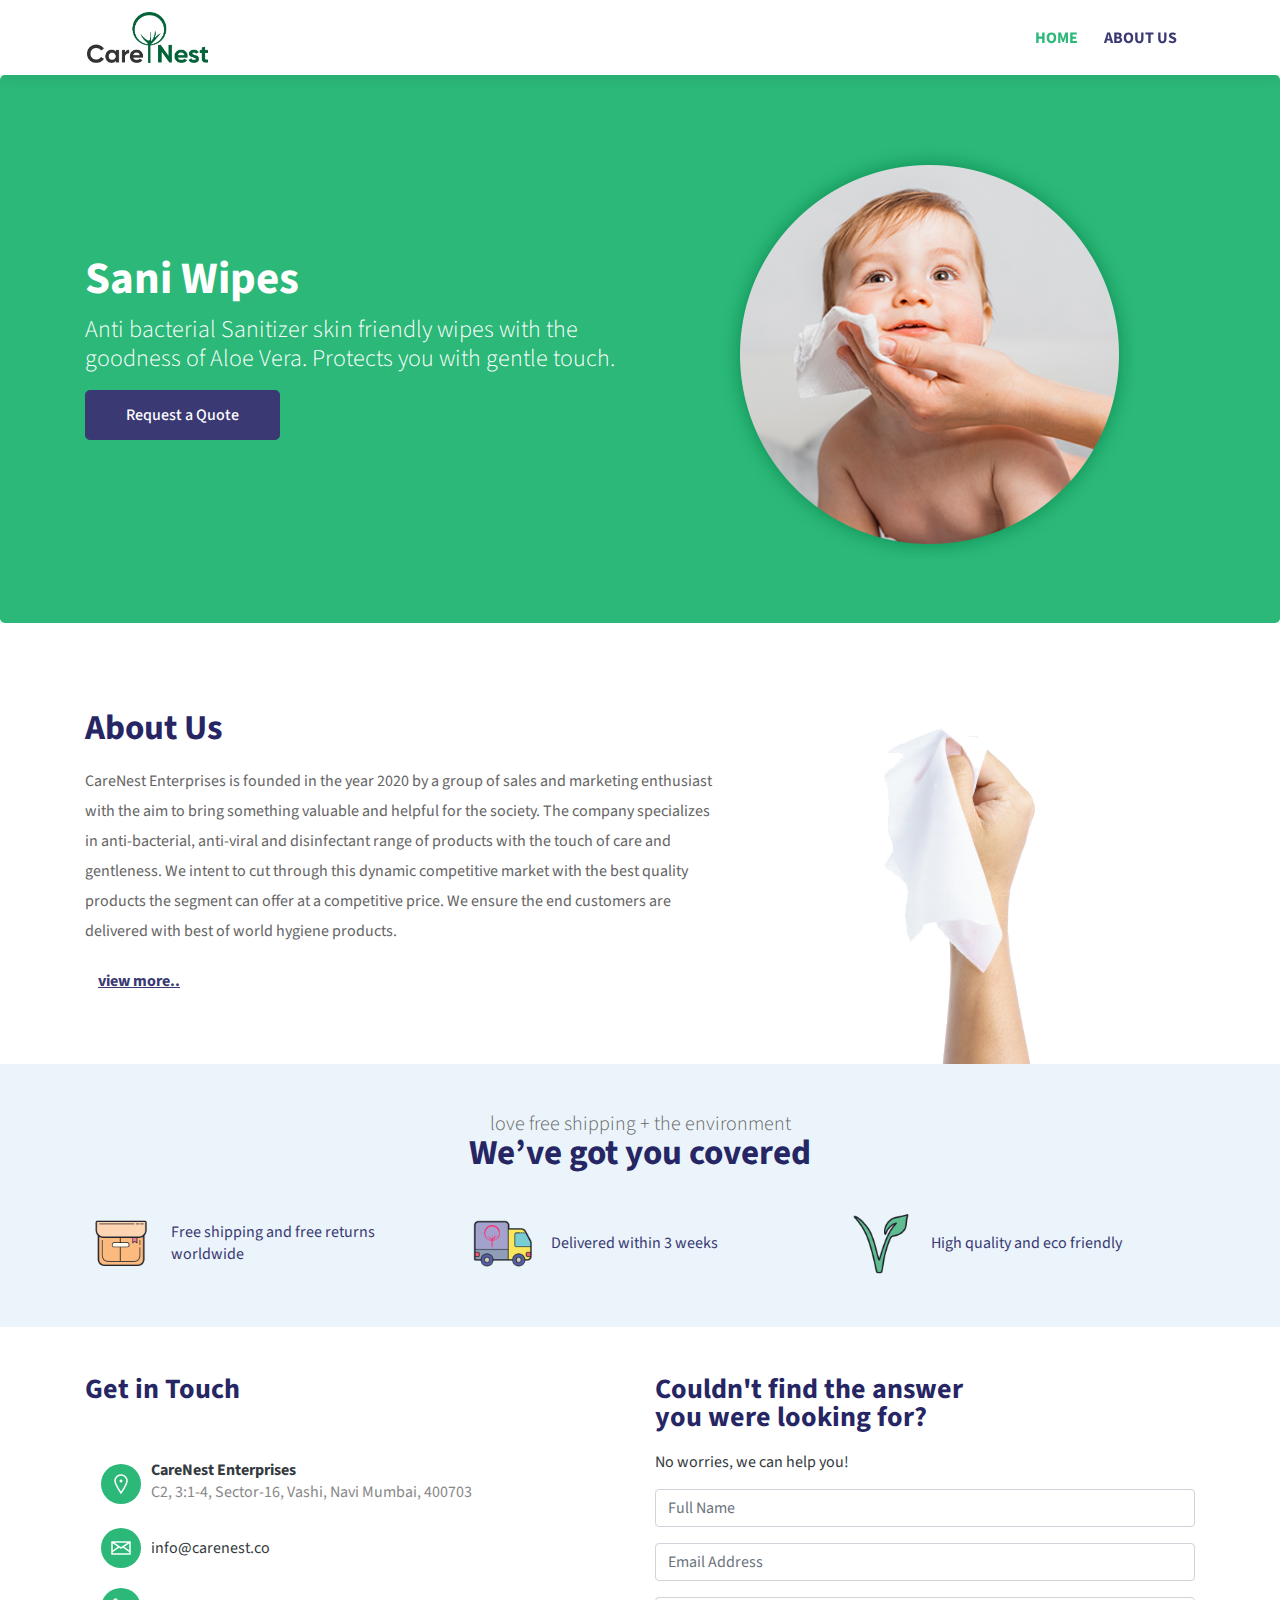
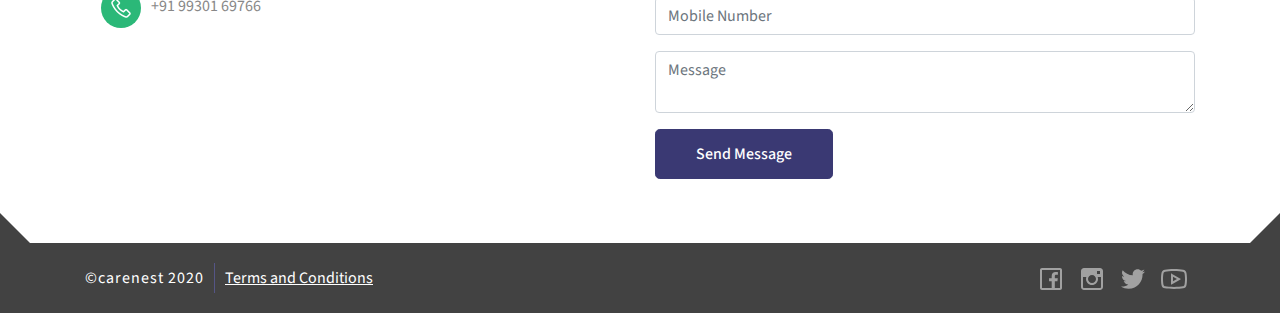
==== commit 25f3c88b: "Add files via upload" ====
--- a/index.html
+++ b/index.html
@@ -27,7 +27,7 @@
   
     <div class="navbar-collapse offcanvas-collapse" id="navbarsExampleDefault">
       <ul class="navbar-nav ml-auto">
-        <li class="nav-item dropdown dropdown-mega">
+        <!-- <li class="nav-item dropdown dropdown-mega">
           <a class="nav-link dropdown-toggle" href="#" id="dropdown01" data-toggle="dropdown" aria-haspopup="true" aria-expanded="false">Get Started</a>
           <div class="dropdown-menu" aria-labelledby="dropdown01">
             <div class="container">
@@ -75,6 +75,9 @@
               </div>
             </div>
           </div>
+        </li> -->
+        <li class="nav-item active">
+          <a class="nav-link" href="index.html">Home</a>
         </li>
         <li class="nav-item">
           <a class="nav-link" href="about.html">About us</a>
@@ -88,11 +91,12 @@
   
 
 
-<div id="carouselSlider" class="carousel slide banner-head" data-ride="carousel">
+<!-- <div id="carouselSlider" class="carousel slide banner-head" data-ride="carousel">
   <ol class="carousel-indicators">
     <li data-target="#carouselExampleCaptions" data-slide-to="0" class="active"></li>
     <li data-target="#carouselExampleCaptions" data-slide-to="1"></li>
     <li data-target="#carouselExampleCaptions" data-slide-to="2"></li>
+    <li data-target="#carouselExampleCaptions" data-slide-to="3"></li>
   </ol>
   <div class="container">
   <div class="carousel-inner">
@@ -100,7 +104,8 @@
       <div class="row">
         <div class="col-12 col-md-6 order-2 order-md-1">
           <div class="bannercaption text-center text-md-left h-100 d-flex flex-column align-items-md-start justify-content-center">
-            <h1 class="text-white banner-title">Lorem ipsum dolor sit amet is simply dummy text used for typesetting</h1>
+            <h1 class="text-white banner-title">Sani Wipes</h1>
+            <h4 class="text-white font-weight-light">Anti bacterial Sanitizer skin friendly wipes with the goodness of Aloe Vera. Protects you with gentle touch.</h4>
             <a href="#" class="btn btn-request btn-lg my-2" data-toggle="modal" data-target="#requestModal">Request a Quote</a>
           </div>
         </div>
@@ -108,16 +113,13 @@
           <img src="https://www.noissue.co/media/homepage_image/3680785587ellie-vs-bear.png" alt="banner image" class="img-fluid">
         </div>
       </div>
-      <!-- <div class="carousel-caption d-none d-md-block">
-        <h5>First slide label</h5>
-        <p>Nulla vitae elit libero, a pharetra augue mollis interdum.</p>
-      </div> -->
     </div>
     <div class="carousel-item">
       <div class="row">
         <div class="col-12 col-md-6 order-2 order-md-1">
           <div class="bannercaption text-center text-md-left h-100 d-flex flex-column align-items-md-start justify-content-center">
-            <h1 class="text-white banner-title">Lorem ipsum dolor sit amet is simply dummy text used for typesetting</h1>
+            <h1 class="text-white banner-title">Surface Wipes</h1>
+            <h4 class="text-white font-weight-light">Wipe away your fear of contamination with our surface wipes.</h4>
             <a href="#" class="btn btn-request btn-lg my-2" data-toggle="modal" data-target="#requestModal">Request a Quote</a>
           </div>
         </div>
@@ -125,10 +127,35 @@
           <img src="https://www.noissue.co/media/homepage_image/3680785587ellie-vs-bear.png" alt="banner image" class="img-fluid">
         </div>
       </div>
-      <!-- <div class="carousel-caption d-none d-md-block">
-        <h5>Second slide label</h5>
-        <p>Lorem ipsum dolor sit amet, consectetur adipiscing elit.</p>
-      </div> -->
+    </div>
+    <div class="carousel-item">
+      <div class="row">
+        <div class="col-12 col-md-6 order-2 order-md-1">
+          <div class="bannercaption text-center text-md-left h-100 d-flex flex-column align-items-md-start justify-content-center">
+            <h1 class="text-white banner-title">Bath Wipes</h1>
+            <h4 class="text-white font-weight-light">The protection your loved ones deserves</h4>
+            <a href="#" class="btn btn-request btn-lg my-2" data-toggle="modal" data-target="#requestModal">Request a Quote</a>
+          </div>
+        </div>
+        <div class="col-12 col-md-6 order-1 order-md-2">
+          <img src="https://www.noissue.co/media/homepage_image/3680785587ellie-vs-bear.png" alt="banner image" class="img-fluid">
+        </div>
+      </div>
+    </div>
+
+    <div class="carousel-item">
+      <div class="row">
+        <div class="col-12 col-md-6 order-2 order-md-1">
+          <div class="bannercaption text-center text-md-left h-100 d-flex flex-column align-items-md-start justify-content-center">
+            <h1 class="text-white banner-title">Baby Wipes</h1>
+            <h4 class="text-white font-weight-light">Made with care and love to protect the apple of your eye</h4>
+            <a href="#" class="btn btn-request btn-lg my-2" data-toggle="modal" data-target="#requestModal">Request a Quote</a>
+          </div>
+        </div>
+        <div class="col-12 col-md-6 order-1 order-md-2">
+          <img src="https://www.noissue.co/media/homepage_image/3680785587ellie-vs-bear.png" alt="banner image" class="img-fluid">
+        </div>
+      </div>
     </div>
   </div>
 
@@ -141,27 +168,28 @@
     <span class="sr-only">Next</span>
   </a>
   </div>
-</div>
-
-
-
-<!-- <section class="jumbotron banner-head text-center mb-0">
+</div> -->
+
+
+
+<section class="jumbotron banner-head text-center mb-0">
     <div class="container">
       <div class="row">
         <div class="col-12 col-md-6 order-2 order-md-1">
           <div class="bannercaption text-center text-md-left h-100 d-flex flex-column align-items-md-start justify-content-center">
-            <h1 class="text-white banner-title">Lorem ipsum dolor sit amet is simply dummy text used for typesetting</h1>
+            <h1 class="text-white banner-title">Sani Wipes</h1>
+            <h4 class="text-white font-weight-light">Anti bacterial Sanitizer skin friendly wipes with the goodness of Aloe Vera. Protects you with gentle touch.</h4>
             <a href="#" class="btn btn-request btn-lg my-2" data-toggle="modal" data-target="#requestModal">Request a Quote</a>
           </div>
         </div>
         <div class="col-12 col-md-6 order-1 order-md-2">
-          <img src="https://www.noissue.co/media/homepage_image/3680785587ellie-vs-bear.png" alt="banner image" class="img-fluid">
-        </div>
-      </div>
-    </div>
-</section> -->
-
-<section class="py-4" id="about-section">
+          <img src="img/banner-bg.png" alt="banner image" class="img-fluid">
+        </div>
+      </div>
+    </div>
+</section>
+
+<section class="pt-4 py-0" id="about-section">
   <div class="container">
     <div class="row">
       <div class="col-12 col-md-7 d-flex align-items-start justify-content-center flex-column order-2 order-md-1">
@@ -169,8 +197,8 @@
         <p class="desc">CareNest Enterprises is founded in the year 2020 by a group of sales and marketing enthusiast with the aim to bring something valuable and helpful for the society. The company specializes in anti-bacterial, anti-viral and disinfectant range of products with the touch of care and gentleness. We intent to cut through this dynamic competitive market with the best quality products the segment can offer at a competitive price. We ensure the end customers are delivered with best of world hygiene products.</p>
         <a href="about.html" class="btn btn-link">view more..</a>
       </div>
-      <div class="col-12 col-md-5  order-1 order-md-2">
-        <img src="img/img1.png" alt="banner image" class="img-fluid">
+      <div class="col-12 col-md-5  order-1 order-md-2 text-center">
+        <img src="img/aboutbg.jpg" alt="banner image" class="img-fluid">
       </div>
     </div>
   </div>
@@ -222,7 +250,7 @@
   </div>
 </section>
 
-<section class=" py-4">
+<!-- <section class=" py-4">
   <div class="container">
     <div class="row">
       <div class="col-12 col-md-5">
@@ -278,7 +306,7 @@
   </div>
 </section>
 
-<section class=" py-4">
+<section class="py-4">
   <div class="container">
     <div class="row">
       <div class="col-12 col-md-5">
@@ -291,8 +319,66 @@
     </div>
   </div>
 </section>
-
-
+ -->
+
+<section class="bg-white py-5">
+  <div class="container">
+    <div class="row">
+      <div class="col-md-6 col-12">
+        <h2 class="contacttitle">Get in Touch</h2>       
+        <div class="contact-information p-3">
+
+          <div class="single-contact">
+            <div class="contact-icon">
+              <i class="icon-address"></i>
+            </div>
+            <p><strong class="text-dark">CareNest Enterprises</strong> <br>C2, 3:1-4, Sector-16, Vashi, Navi Mumbai, 400703</p>
+          </div>
+          <div class="single-contact">
+            <div class="contact-icon">
+              <i class="icon-email"></i>
+            </div>
+            <a href="mailto:info@carenest.co" class="text-dark">info@carenest.co</a>
+          </div>
+          <div class="single-contact">
+            <div class="contact-icon">
+              <i class="icon-phone"></i>
+            </div>
+            <p>+91 99301 69766</p>
+          </div>
+
+        </div>
+      </div>
+      <div class="col-md-6 col-12">
+        <h2 class="contacttitle">Couldn't find the answer<br>you were looking for?</h2>       
+        <p class="text-dark">No worries, we can help you!</p> 
+        <div class="row">
+          <div class="col-12">
+
+            <form action="mail.php">
+                <div class="form-group">
+                  <input type="text" name="name" required class="form-control" placeholder="Full Name">
+                </div>
+                <div class="form-group">
+                  <input type="email" name="email" required class="form-control" placeholder="Email Address" >
+                </div>
+                <div class="form-group">
+                  <input type="number" name="phone" required class="form-control" placeholder="Mobile Number" >
+                </div>
+                <div class="form-group">
+                  <textarea name="message" class="form-control" cols="6" placeholder="Message"></textarea>
+                </div>
+                <div class="form-group">
+                  <button type="submit" value="Send" class="btn btn-request btn-lg">Send Message</button>
+                </div>
+            </form>
+
+          </div>
+        </div>
+      </div>
+    </div>
+  </div>
+</section>
 
 
 </div>
@@ -368,7 +454,7 @@
         </div>
         <div class="form-group">
           <label>Description</label>
-          <textarea name="" id="" name="message" class="form-control" cols="4"></textarea>
+          <textarea id="" name="message" class="form-control" cols="4"></textarea>
         </div>
       </div>
       <div class="modal-footer">
--- a/css/custom.css
+++ b/css/custom.css
@@ -4,17 +4,18 @@
 
 
 :root{
-  --primary: #fe2b73;
-  --primaryhover: #e41b5f;
+  --primary: #2bb878;
+  --primaryhover: #1a8b58;
   --secondary: #3a3973; 
   --secondaryhover: #4b4992; 
 
   --lightgrey: #C8C8C8;
   --grey: #656565;
-  --darkgrey: #545454; 
+  --darkgrey: #424242; 
   --headerheight-mobile: 55px;
   --headerheight-desktop: 75px;
   --darkblue: #393972;
+  --darkgreen: #0d7a49;
   --footershape-size: 30px;
 }
 
@@ -32,8 +33,16 @@
 	color: transparent;
 	outline: none;
 }
-.bg-lighter{
-  background-color: #ebf4fa !important;
+.bg-lighter{background-color: #ebf4fa !important;}
+.text-primary{color: var(--primary) !important;}
+.btn-link{
+  color: var(--secondary);
+  font-weight: bold;
+  text-decoration: underline;
+}
+.btn-link:hover,.btn-link:focus{
+  color: var(--secondaryhover);
+  box-shadow: none !important;
 }
 
 .header{
@@ -41,10 +50,12 @@
     -webkit-box-shadow: 0 2px 13px 0 rgba(0, 0, 0, 0.09);
     box-shadow: 0 2px 13px 0 rgba(0, 0, 0, 0.09);
 	padding:10px 0px;
+      -webkit-animation: slide-down 0.7s;
+    animation: slide-down 0.7s;
 }
 .header .navbar-brand{
 	height: 55px;
-  padding: .85rem;
+  padding: 0.1rem;
   display: flex;
 }
 .header .navbar-brand img{
@@ -52,8 +63,9 @@
 	object-fit: contain;
 }
 .header .nav-item{}
+.header .nav-item.active .nav-link{color: var(--primary)}
 .header .nav-item .nav-link{
-	color: var(--secondary);
+  color: var(--secondary);
     -webkit-transition: 0.3s all ease;
     transition: 0.3s all ease;
     font-weight: bold;
@@ -67,7 +79,9 @@
 .dropdown-mega .product-item-wrap{display: flex; flex-wrap: wrap; padding: 0.85rem 0; background-color: #ffffff;}
 
 .content-wrap{padding-top: calc(var(--headerheight-desktop));}
-.banner-head{min-height: 50vh; display: flex; align-items: center; background-color: #fe4f6c;}
+.inner-content-wrap{min-height: calc(100vh - 70px);  padding-top: calc(var(--headerheight-desktop));}
+.banner-head{min-height: 50vh; display: flex; align-items: center; background-color: #2bb878;}
+.about-head{min-height: auto !important; height: 100px; padding: 0 !important;}
 
 .banner-title{
     font-size: 45px;
@@ -88,6 +102,7 @@
 	background-color: var(--secondaryhover);
   color: #ffffff;
 }
+
 .title{
   font-size: 35px;
   line-height: 1;
@@ -122,9 +137,8 @@
     font-weight: normal;
     line-height: 22px;
 }
-
 .footer-wrapper{
-    background-color: var(--darkblue);
+    background-color: var(--darkgrey);
     margin: 0;
     padding: 20px 0;
     position: relative;
@@ -142,13 +156,13 @@
   /*left: -25px;*/
   left: 0px;
   border-width: var(--footershape-size) 0 0 var(--footershape-size);
-  border-color: transparent transparent transparent var(--darkblue) ;
+  border-color: transparent transparent transparent var(--darkgrey) ;
 }
 .footer-wrapper:after{
   /*right: -25px;*/  
     right: 0px;
     border-width: 0 0 var(--footershape-size) var(--footershape-size);
-    border-color: transparent transparent  var(--darkblue) transparent;
+    border-color: transparent transparent  var(--darkgrey) transparent;
 }
 .footer-wrapper .copylink-wrap{
     display: flex;
@@ -210,7 +224,7 @@
 }
 .pro-card .card-title{
     margin: 0px;
-    color: var(--darkblue);
+    color: var(--darkgreen);
     width: 100%;
     font-size: 14px;
     font-weight: 700;
@@ -219,21 +233,76 @@
     position: relative;
 }
 
+.contacttitle{
+  font-size: 28px;
+  line-height: 1;
+  color: #262664;
+  margin-bottom: 20px;
+  font-weight: bold;
+}
+.contact-information .single-contact{
+    margin: 20px 0;
+    /*padding: 3px 55px;*/
+    position: relative;
+    color: #888;
+    display: flex;
+    align-items: center;
+    justify-content: flex-start;
+}
+.contact-information .single-contact .contact-icon{
+    background: var(--primary);
+    color: #fff;
+    border-radius: 50%;
+    font-size: 20px;
+    height: 40px;
+    width: 40px;
+    margin-right: 10px;
+    display: flex;
+    align-items: center;
+    justify-content: center;
+}
+.contact-information .single-contact p{
+    margin-bottom: 5px;
+}
+.contact-information .single-contact i{
+  width: 24px;
+  height: 24px;
+  display: flex;
+  margin: auto;
+}
+.icon-address{
+  background-image: url(
+    [data-uri]
+  ); 
+}
+.icon-email{
+  background-image: url(
+    [data-uri]
+  ); 
+}
+.icon-phone{
+  background-image: url(
+    [data-uri]
+  ); 
+}
+
+
 /*RESPONSIVE STYLE*/
 
 @media screen and (max-width: 991px) {
 	.header{box-shadow: none;margin: 15px;border-radius: .25rem; padding: 0px;}
-	.header .navbar-brand {height: 38px; width: 180px;padding: .5rem .85rem;}
-	.navbar-toggler{width: var(--headerheight-mobile); height: var(--headerheight-mobile); background: rgba(254, 43, 115, 0.20);}
-	.navbar-toggler-icon{background-image: url([data-uri]) !important;}
+	.header .navbar-brand {height: 55px; width: 180px;padding: .5rem .85rem;}
+	.navbar-toggler{width: var(--headerheight-mobile); height: var(--headerheight-mobile); background: rgba(43, 184, 120, 0.2);}
+	.navbar-toggler-icon{background-image: url([data-uri]) !important;}
 	.header .navbar-head{background-color: #ffffff; z-index: 99; border-radius: .25rem; display: flex; align-items: center; width: 100%; padding: 0;
 		 -webkit-box-shadow: 0 2px 13px 0 rgba(0, 0, 0, 0.09);
     	box-shadow: 0 2px 13px 0 rgba(0, 0, 0, 0.09);
 	}
+  .header .container{margin: 0px; max-width: 100%;}
 	.header .nav-item{border-bottom: 1px solid var(--lightgrey); text-align: left; display: block; }
 	.header .nav-item .nav-link{padding: 0.85rem 0.5rem;}
 	.header .dropdown .navbar-toggler:after{transform: rotate(-90deg); right: 0; position: absolute; top: 0; bottom: 0; margin-right: 0;}
-  .banner-head{min-height: 50vh; padding-top: calc(var(--headerheight-mobile) + 30px);}
+  .banner-head{min-height: 50vh; padding-top: calc(var(--headerheight-mobile) + 30px); padding-bottom: 60px;}
   .content-wrap{padding-top: 0px;}
   .banner-title{font-size: 32px; font-weight: 700; line-height: normal;}
   .media-services{margin-bottom: 1.5rem;}
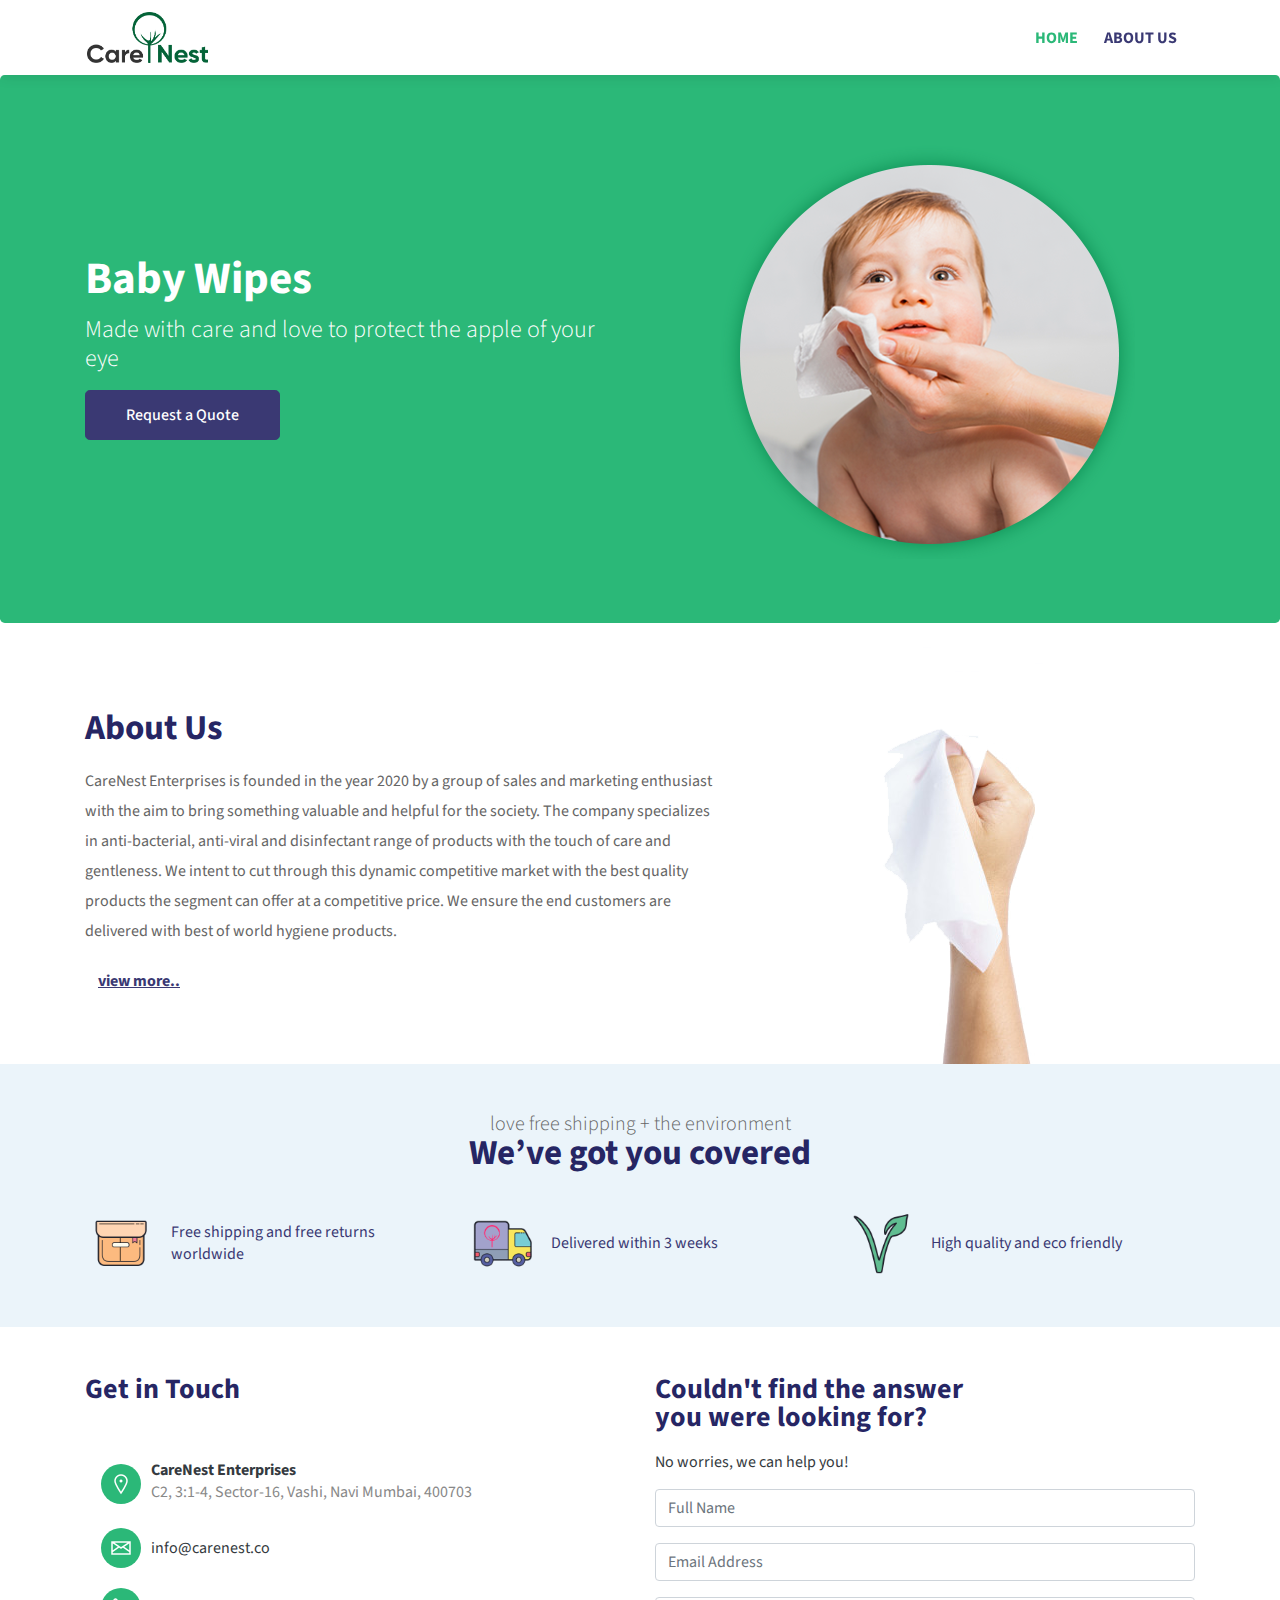
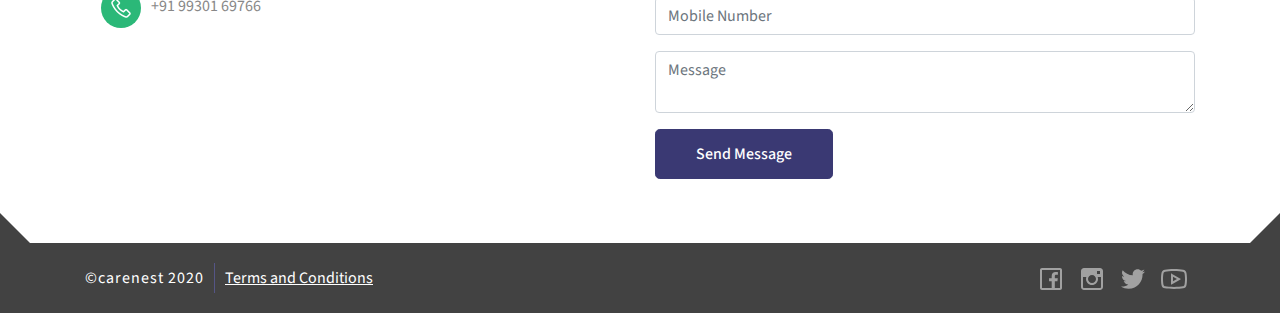
==== commit c5a329d6: "Add files via upload" ====
--- a/index.html
+++ b/index.html
@@ -177,8 +177,8 @@
       <div class="row">
         <div class="col-12 col-md-6 order-2 order-md-1">
           <div class="bannercaption text-center text-md-left h-100 d-flex flex-column align-items-md-start justify-content-center">
-            <h1 class="text-white banner-title">Sani Wipes</h1>
-            <h4 class="text-white font-weight-light">Anti bacterial Sanitizer skin friendly wipes with the goodness of Aloe Vera. Protects you with gentle touch.</h4>
+            <h1 class="text-white banner-title">Baby Wipes</h1>
+            <h4 class="text-white font-weight-light">Made with care and love to protect the apple of your eye</h4>
             <a href="#" class="btn btn-request btn-lg my-2" data-toggle="modal" data-target="#requestModal">Request a Quote</a>
           </div>
         </div>
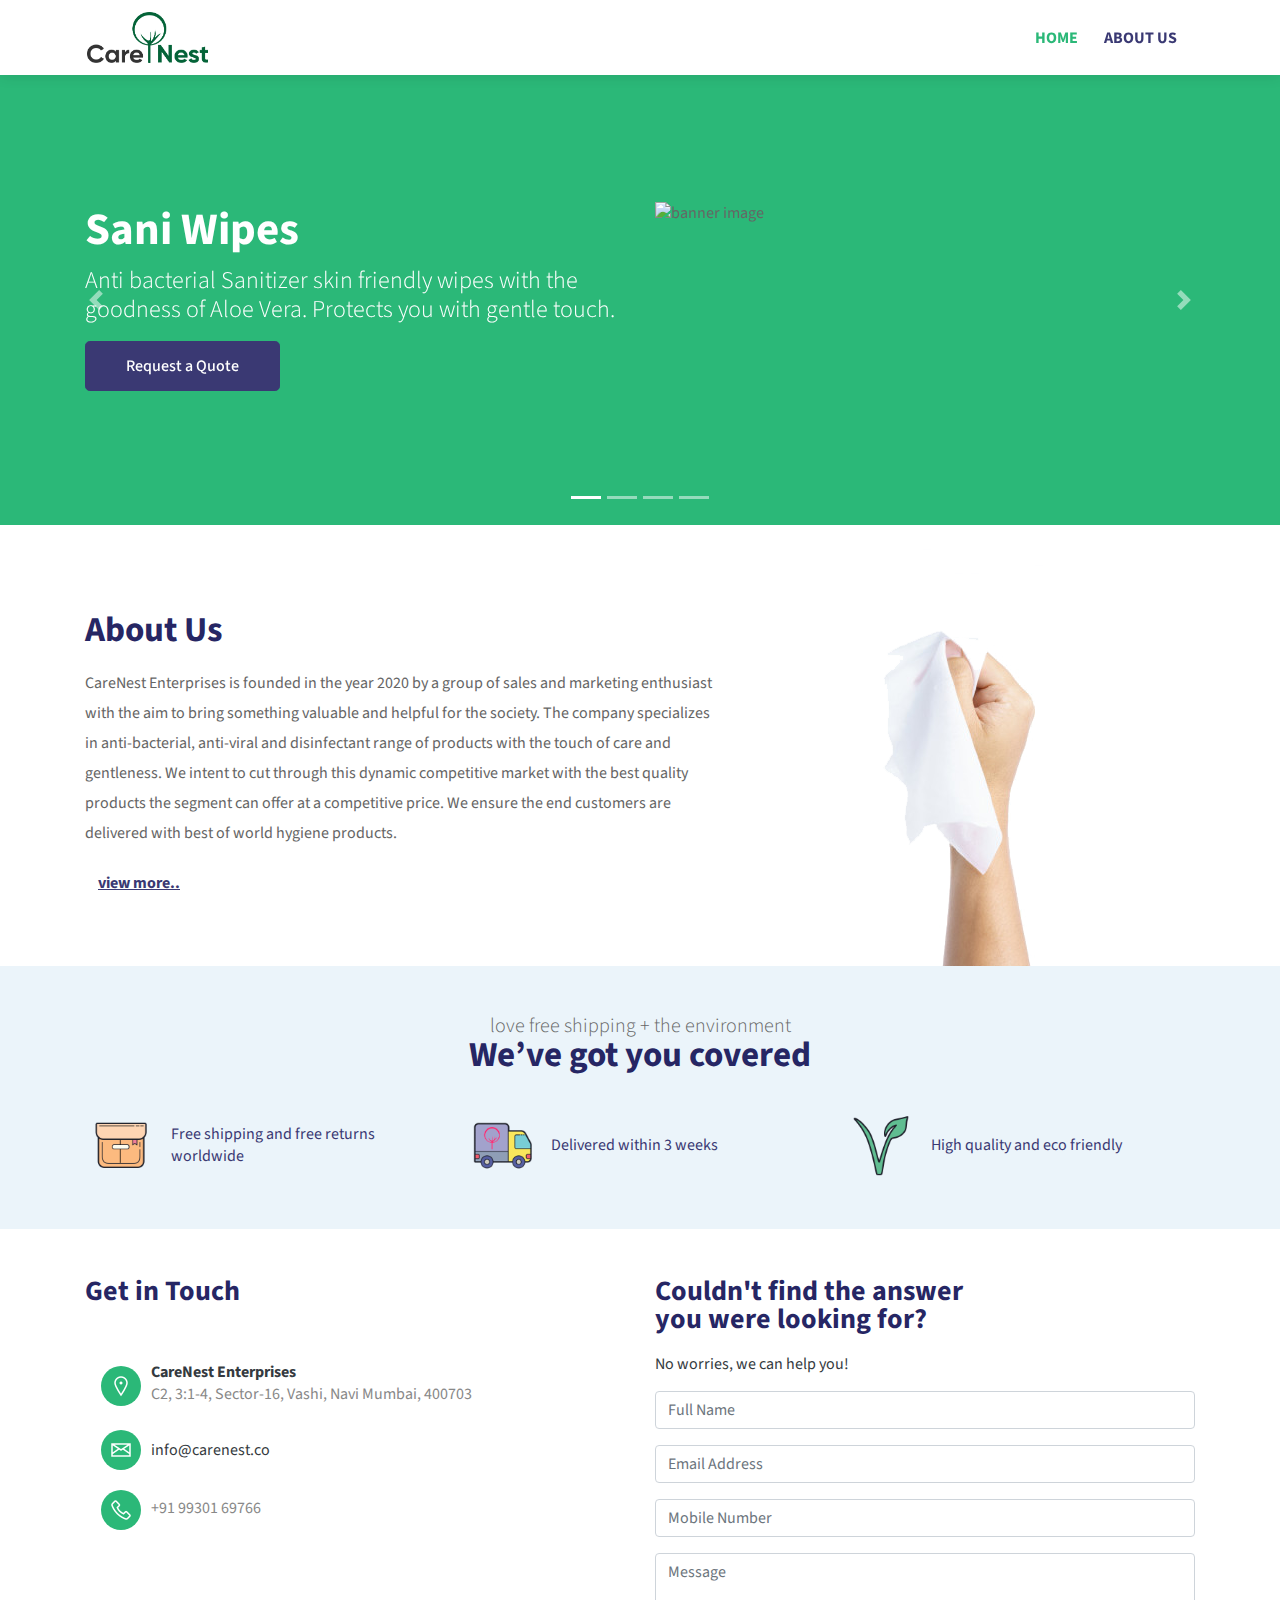
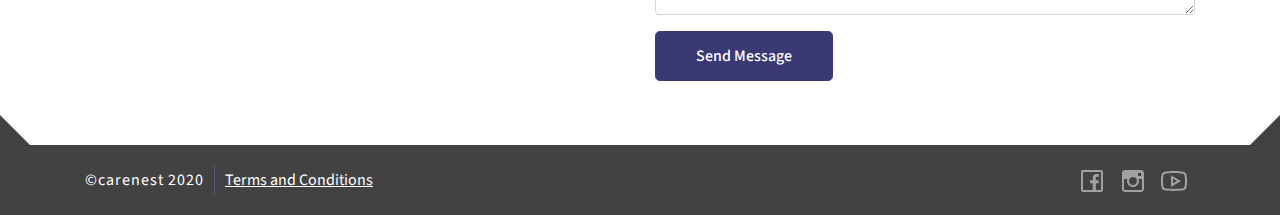
==== commit 69a441bc: "Add files via upload" ====
--- a/index.html
+++ b/index.html
@@ -91,7 +91,7 @@
   
 
 
-<!-- <div id="carouselSlider" class="carousel slide banner-head" data-ride="carousel">
+<div id="carouselSlider" class="carousel slide banner-head" data-ride="carousel">
   <ol class="carousel-indicators">
     <li data-target="#carouselExampleCaptions" data-slide-to="0" class="active"></li>
     <li data-target="#carouselExampleCaptions" data-slide-to="1"></li>
@@ -100,6 +100,7 @@
   </ol>
   <div class="container">
   <div class="carousel-inner">
+
     <div class="carousel-item active">
       <div class="row">
         <div class="col-12 col-md-6 order-2 order-md-1">
@@ -110,10 +111,13 @@
           </div>
         </div>
         <div class="col-12 col-md-6 order-1 order-md-2">
-          <img src="https://www.noissue.co/media/homepage_image/3680785587ellie-vs-bear.png" alt="banner image" class="img-fluid">
-        </div>
-      </div>
-    </div>
+          <div class="banner-imgwrap">
+            <img src="img/sani_wipes.png" alt="banner image" class="img-fluid">
+          </div>
+        </div>
+      </div>
+    </div>
+
     <div class="carousel-item">
       <div class="row">
         <div class="col-12 col-md-6 order-2 order-md-1">
@@ -124,10 +128,13 @@
           </div>
         </div>
         <div class="col-12 col-md-6 order-1 order-md-2">
-          <img src="https://www.noissue.co/media/homepage_image/3680785587ellie-vs-bear.png" alt="banner image" class="img-fluid">
-        </div>
-      </div>
-    </div>
+          <div class="banner-imgwrap">
+            <img src="img/surface_wipes.png" alt="banner image" class="img-fluid">
+          </div>
+        </div>
+      </div>
+    </div>
+
     <div class="carousel-item">
       <div class="row">
         <div class="col-12 col-md-6 order-2 order-md-1">
@@ -138,7 +145,9 @@
           </div>
         </div>
         <div class="col-12 col-md-6 order-1 order-md-2">
-          <img src="https://www.noissue.co/media/homepage_image/3680785587ellie-vs-bear.png" alt="banner image" class="img-fluid">
+          <div class="banner-imgwrap">
+            <img src="img/bath_wipes.png" alt="banner image" class="img-fluid">
+          </div>
         </div>
       </div>
     </div>
@@ -153,7 +162,9 @@
           </div>
         </div>
         <div class="col-12 col-md-6 order-1 order-md-2">
-          <img src="https://www.noissue.co/media/homepage_image/3680785587ellie-vs-bear.png" alt="banner image" class="img-fluid">
+          <div class="banner-imgwrap">
+            <img src="img/baby_wipes.png" alt="banner image" class="img-fluid">
+          </div>
         </div>
       </div>
     </div>
@@ -168,11 +179,11 @@
     <span class="sr-only">Next</span>
   </a>
   </div>
-</div> -->
-
-
-
-<section class="jumbotron banner-head text-center mb-0">
+</div>
+
+
+
+<!-- <section class="jumbotron banner-head text-center mb-0">
     <div class="container">
       <div class="row">
         <div class="col-12 col-md-6 order-2 order-md-1">
@@ -187,7 +198,7 @@
         </div>
       </div>
     </div>
-</section>
+</section> -->
 
 <section class="pt-4 py-0" id="about-section">
   <div class="container">
@@ -404,12 +415,6 @@
           <a class="instagram" href="" target="_blank">
             <span class="socialicon-wrap">
               <svg xmlns="http://www.w3.org/2000/svg" x="0px" y="0px"width="32" height="32" viewBox="0 0 172 172" style=" fill:#000000;"><g fill="none" fill-rule="nonzero" stroke="none" stroke-width="1" stroke-linecap="butt" stroke-linejoin="miter" stroke-miterlimit="10" stroke-dasharray="" stroke-dashoffset="0" font-family="none" font-weight="none" font-size="none" text-anchor="none" style="mix-blend-mode: normal"><path d="M0,172v-172h172v172z" fill="none"></path><g fill="#ffffff"><path d="M43,26.875c-8.83935,0 -16.125,7.28565 -16.125,16.125v86c0,8.83935 7.28565,16.125 16.125,16.125h86c8.83935,0 16.125,-7.28565 16.125,-16.125v-86c0,-8.83935 -7.28565,-16.125 -16.125,-16.125zM112.875,43h16.125v16.125h-16.125zM86,64.5c11.94678,0 21.5,9.55322 21.5,21.5c0,11.94678 -9.55322,21.5 -21.5,21.5c-11.94678,0 -21.5,-9.55322 -21.5,-21.5c0,-11.94678 9.55322,-21.5 21.5,-21.5zM37.625,75.25h17.97266c-1.19678,3.35938 -1.84766,6.9917 -1.84766,10.75c0,17.7417 14.5083,32.25 32.25,32.25c17.7417,0 32.25,-14.5083 32.25,-32.25c0,-3.7583 -0.65088,-7.39062 -1.84766,-10.75h17.97266v53.75c0,3.04443 -2.33057,5.375 -5.375,5.375h-86c-3.04443,0 -5.375,-2.33057 -5.375,-5.375z"></path></g></g></svg>
-            </span>
-          </a>
-
-          <a class="twitter" href="" target="_blank">
-            <span class="socialicon-wrap">
-              <svg xmlns="http://www.w3.org/2000/svg" x="0px" y="0px"width="32" height="32" viewBox="0 0 172 172" style=" fill:#000000;"><g fill="none" fill-rule="nonzero" stroke="none" stroke-width="1" stroke-linecap="butt" stroke-linejoin="miter" stroke-miterlimit="10" stroke-dasharray="" stroke-dashoffset="0" font-family="none" font-weight="none" font-size="none" text-anchor="none" style="mix-blend-mode: normal"><path d="M0,172v-172h172v172z" fill="none"></path><g fill="#ffffff"><path d="M150.5,46.00244c-4.74511,2.09961 -9.84717,3.52734 -15.20117,4.15722c5.45898,-3.27539 9.6582,-8.46142 11.63184,-14.63428c-5.10205,3.02344 -10.771,5.22803 -16.79687,6.42481c-4.8291,-5.14405 -11.71582,-8.37744 -19.31641,-8.37744c-14.61328,0 -26.47608,11.86279 -26.47608,26.47607c0,2.07861 0.23096,4.09424 0.69288,6.02588c-22.00391,-1.0918 -41.50928,-11.63184 -54.54785,-27.65185c-2.28857,3.90527 -3.59033,8.46142 -3.59033,13.31152c0,9.17529 4.66114,17.27979 11.77881,22.0249c-4.34619,-0.14697 -8.41944,-1.32275 -11.98877,-3.31738c0,0.12597 0,0.23096 0,0.33594c0,12.82861 9.1123,23.53662 21.22705,25.95117c-2.22559,0.60889 -4.55616,0.94482 -6.9707,0.94482c-1.70069,0 -3.38038,-0.16797 -4.97608,-0.48291c3.35938,10.51905 13.14356,18.16163 24.71241,18.39258c-9.04932,7.09668 -20.47119,11.3169 -32.85889,11.3169c-2.1416,0 -4.24121,-0.12597 -6.31982,-0.37793c11.71582,7.5166 25.61523,11.90478 40.56445,11.90478c48.68994,0 75.31299,-40.33349 75.31299,-75.31298c0,-1.13379 -0.04199,-2.28858 -0.08398,-3.42236c5.16504,-3.73731 9.6582,-8.39844 13.20654,-13.68945z"></path></g></g></svg>
             </span>
           </a>
 
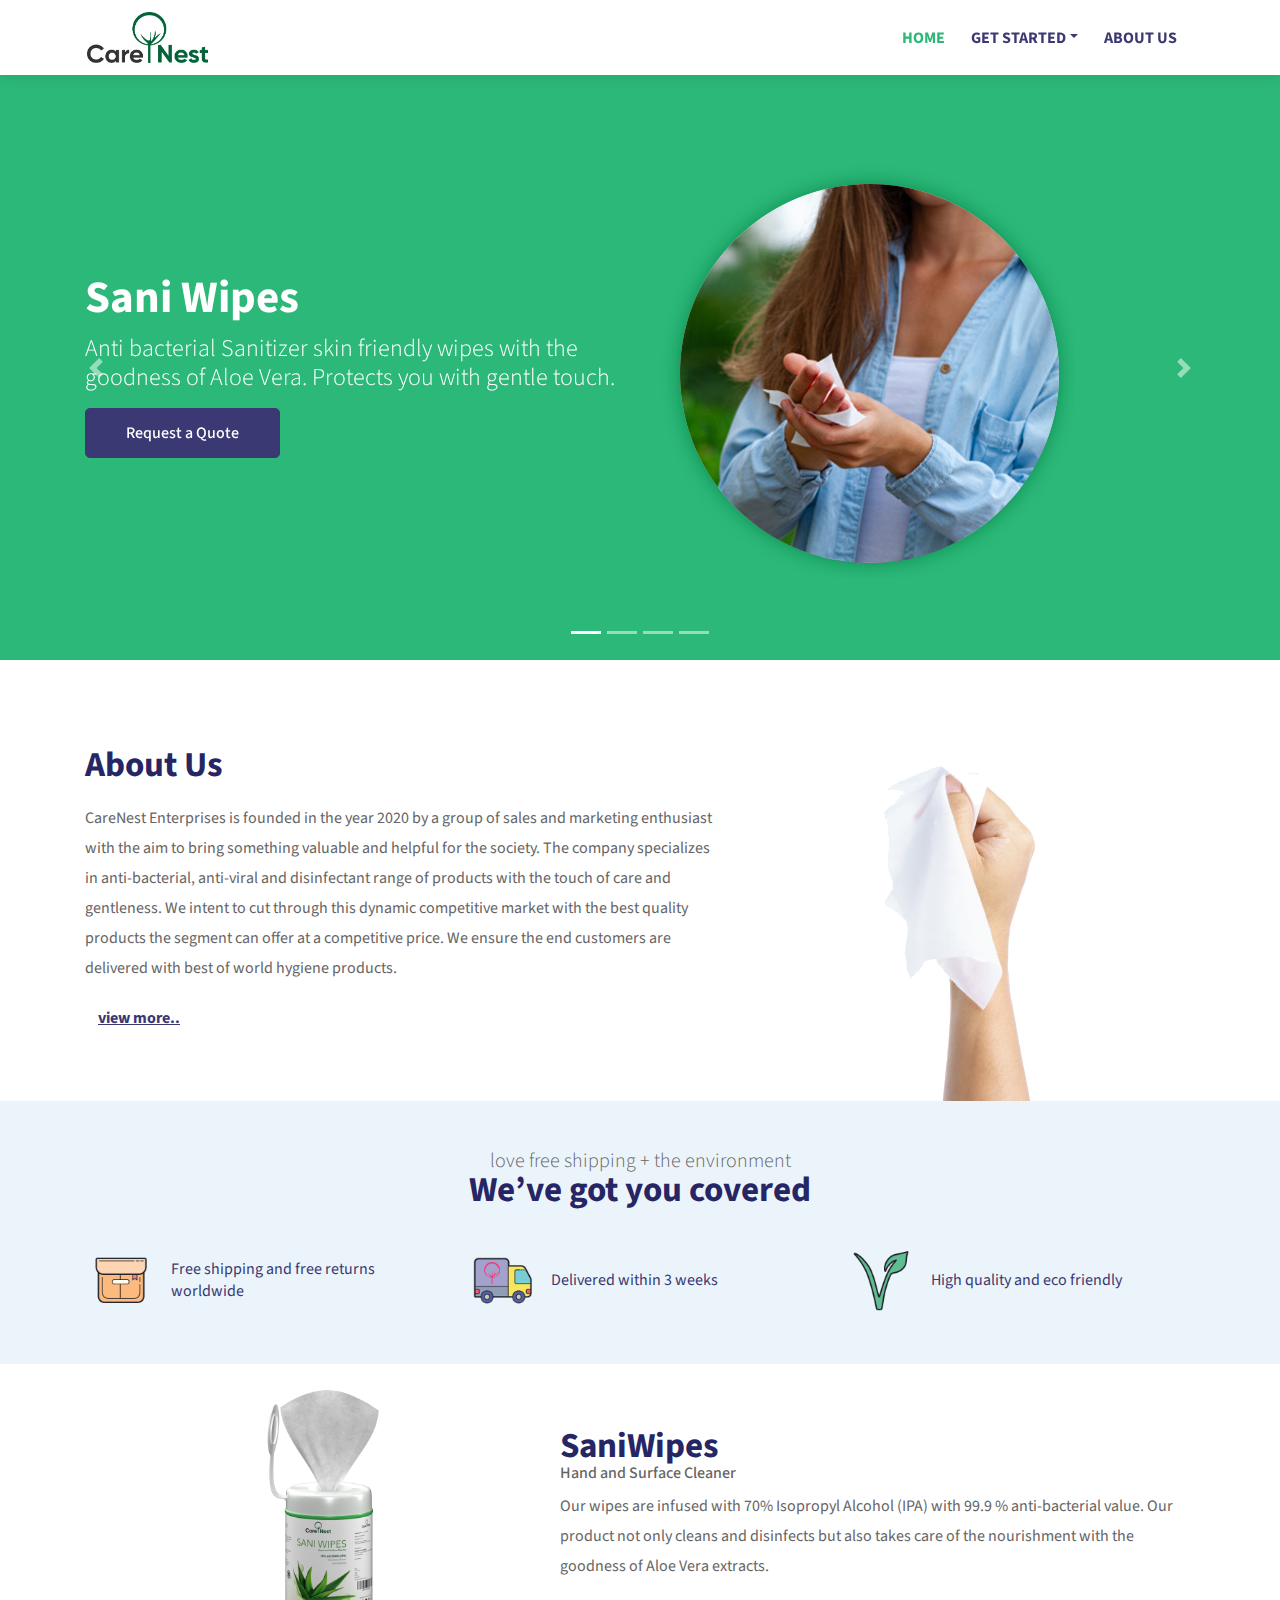
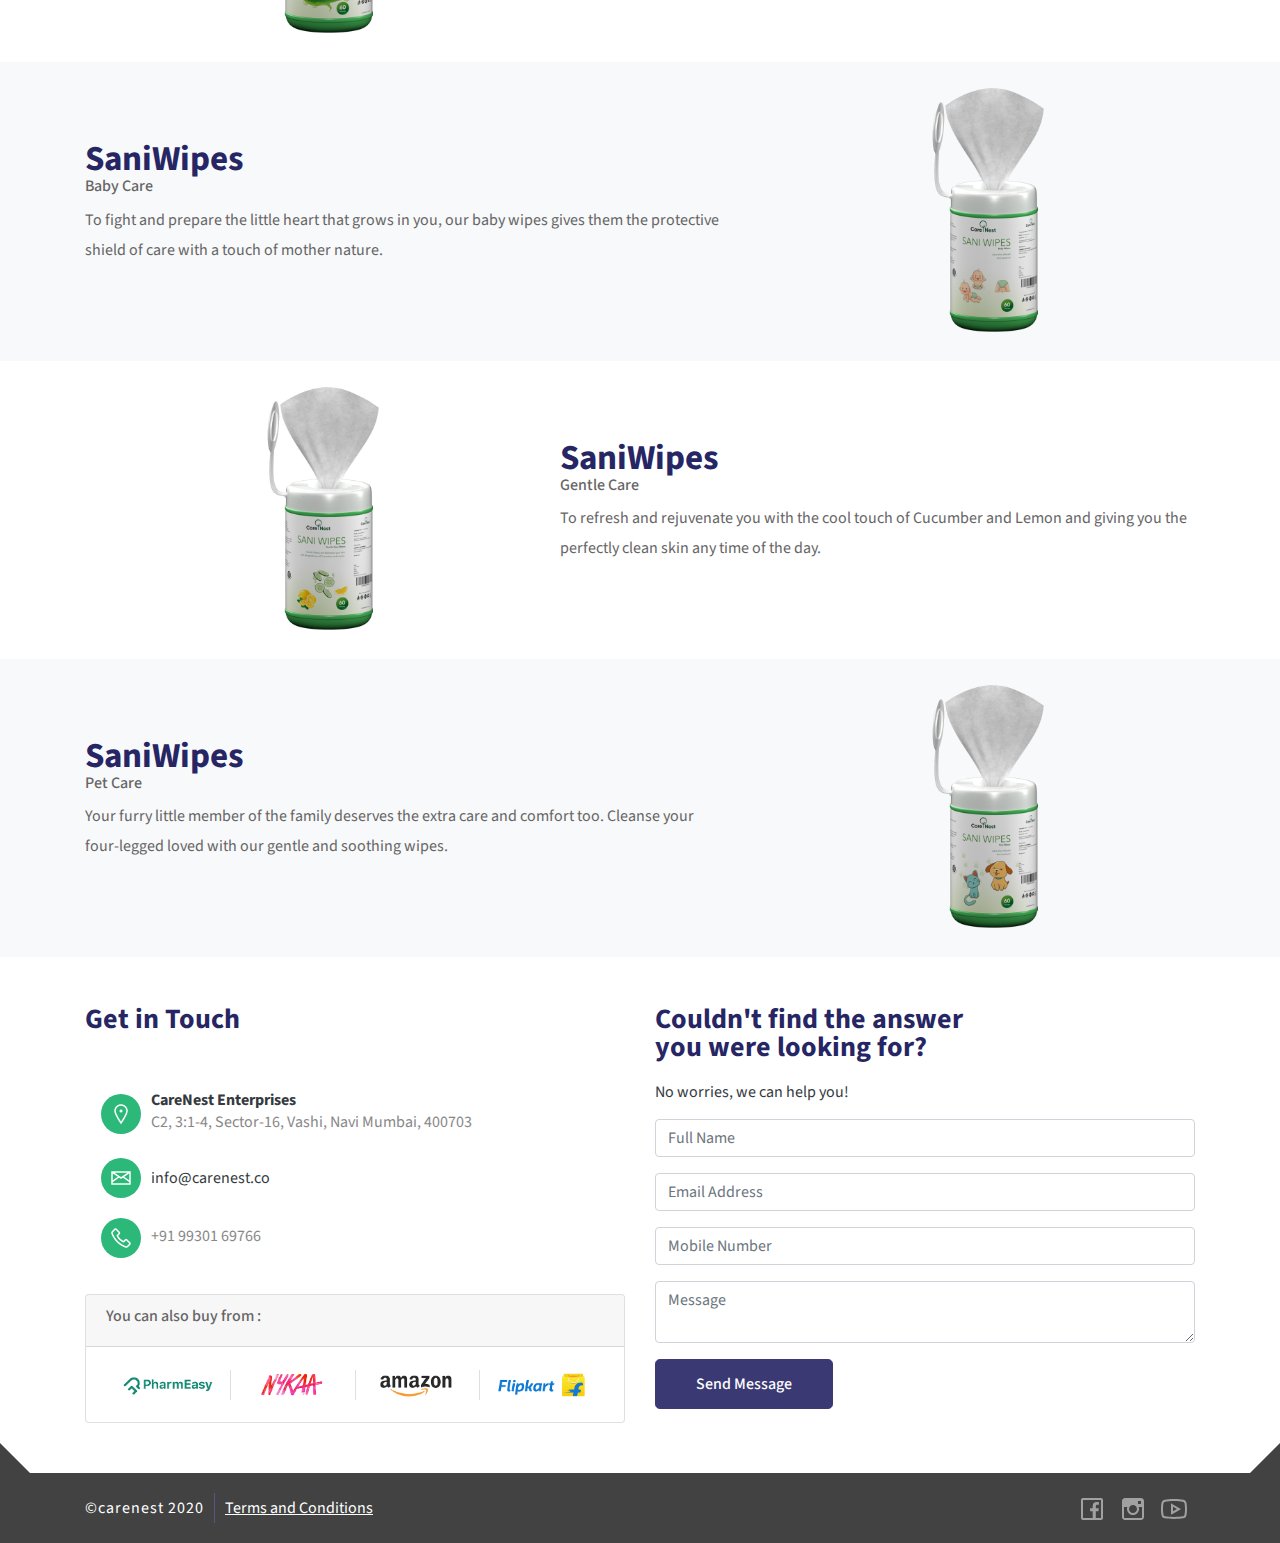
==== commit 2ca3824c: "Add files via upload" ====
--- a/index.html
+++ b/index.html
@@ -27,58 +27,67 @@
   
     <div class="navbar-collapse offcanvas-collapse" id="navbarsExampleDefault">
       <ul class="navbar-nav ml-auto">
-        <!-- <li class="nav-item dropdown dropdown-mega">
+        <li class="nav-item active">
+          <a class="nav-link" href="index.html">Home</a>
+        </li>
+        <li class="nav-item dropdown dropdown-mega">
           <a class="nav-link dropdown-toggle" href="#" id="dropdown01" data-toggle="dropdown" aria-haspopup="true" aria-expanded="false">Get Started</a>
           <div class="dropdown-menu" aria-labelledby="dropdown01">
             <div class="container">
               <div class="row">
                 <div class="col-12 col-md-3 col-lg-3">
                   <div class="card mb-2 pro-card">
-                    <div class="img-wrap">
-                      <img src="https://www.barringtonmartialarts.com/wp-content/uploads/2017/04/default-image.jpg" class="card-img-top" alt="...">
-                    </div>
-                    <div class="card-body">
-                      <h5 class="card-title">Card title</h5>
+                    <div class="img-wrap py-2">
+                      <img src="img/packagehandsurface.png" class="card-img-top" alt="...">
+                    </div>
+                    <div class="card-body p-2">
+                      <h5 class="card-title">Sani Wipes</h5>
+                      <h6 class="mb-0">Hand & Surface</h6>
                     </div>
                   </div>
                 </div>
+
                 <div class="col-12 col-md-3 col-lg-3">
                   <div class="card mb-2 pro-card">
-                    <div class="img-wrap">
-                      <img src="https://www.barringtonmartialarts.com/wp-content/uploads/2017/04/default-image.jpg" class="card-img-top" alt="...">
-                    </div>
-                    <div class="card-body">
-                      <h5 class="card-title">Card title</h5>
+                    <div class="img-wrap py-2">
+                      <img src="img/packagegentle.png" class="card-img-top" alt="...">
+                    </div>
+                    <div class="card-body p-2">
+                      <h5 class="card-title">Sani Wipes</h5>
+                      <h6 class="mb-0">Gentle Care</h6>
                     </div>
                   </div>
                 </div>
+
                 <div class="col-12 col-md-3 col-lg-3">
                   <div class="card mb-2 pro-card">
-                    <div class="img-wrap">
-                      <img src="https://www.barringtonmartialarts.com/wp-content/uploads/2017/04/default-image.jpg" class="card-img-top" alt="...">
-                    </div>
-                    <div class="card-body">
-                      <h5 class="card-title">Card title</h5>
+                    <div class="img-wrap py-2">
+                      <img src="img/packagebaby.png" class="card-img-top" alt="...">
+                    </div>
+                    <div class="card-body p-2">
+                      <h5 class="card-title">Sani Wipes</h5>
+                      <h6 class="mb-0">Baby Care</h6>
                     </div>
                   </div>
                 </div>
+
                 <div class="col-12 col-md-3 col-lg-3">
                   <div class="card mb-2 pro-card">
-                    <div class="img-wrap">
-                      <img src="https://www.barringtonmartialarts.com/wp-content/uploads/2017/04/default-image.jpg" class="card-img-top" alt="...">
-                    </div>
-                    <div class="card-body">
-                      <h5 class="card-title">Card title</h5>
+                    <div class="img-wrap py-2">
+                      <img src="img/packagepets.png" class="card-img-top" alt="...">
+                    </div>
+                    <div class="card-body p-2">
+                      <h5 class="card-title">Sani Wipes</h5>
+                      <h6 class="mb-0">Pets Care</h6>
                     </div>
                   </div>
                 </div>
-              </div>
-            </div>
-          </div>
-        </li> -->
-        <li class="nav-item active">
-          <a class="nav-link" href="index.html">Home</a>
+                
+              </div>
+            </div>
+          </div>
         </li>
+        
         <li class="nav-item">
           <a class="nav-link" href="about.html">About us</a>
         </li>
@@ -261,19 +270,69 @@
   </div>
 </section>
 
-<!-- <section class=" py-4">
-  <div class="container">
-    <div class="row">
-      <div class="col-12 col-md-5">
-        <img src="img/img1.png" alt="banner image" class="img-fluid">
-      </div>
-      <div class="col-12 col-md-7 d-flex align-items-start justify-content-center flex-column">
-        <h2 class="title">SaniWipes Skin care</h2>
-        <p class="desc">Lorem ipsum dolor sit amet, consectetur adipisicing elit. Laboriosam id adipisci, vel saepe a hic, officiis quam veniam illo non ipsum nisi sequi veritatis odit fugiat mollitia, exercitationem sapiente ipsa? ipsum dolor sit amet, consectetur adipisicing elit. Harum dolorem laborum ratione, maiores vel ipsa, voluptas illo nulla laboriosam sit, accusantium delectus autem. Nihil consequatur veniam reiciendis sint, ex rem.</p>
-      </div>
-    </div>
-  </div>
-</section>
+<section class="py-4">
+  <div class="container">
+    <div class="row">
+      <div class="col-12 col-md-5 order-1 order-md-1">
+        <img src="img/packagehandsurface.png" alt="banner image" class="img-fluid">
+      </div>
+      <div class="col-12 col-md-7 d-flex align-items-start justify-content-center flex-column order-2 order-md-2">
+        <h2 class="title mb-0">SaniWipes</h2>
+        <h6 class="subtitle">Hand and Surface Cleaner</h6>
+        <p class="desc">Our wipes are infused with 70% Isopropyl Alcohol (IPA) with 99.9 % anti-bacterial value. Our product not only cleans and disinfects but also takes care of the nourishment with the goodness of Aloe Vera extracts.</p>
+      </div>
+    </div>
+  </div>
+</section>
+
+<section class="py-4 bg-light">
+  <div class="container">
+    <div class="row">
+      <div class="col-12 col-md-5 order-1 order-md-2">
+        <img src="img/packagebaby.png" alt="banner image" class="img-fluid">
+      </div>
+      <div class="col-12 col-md-7 d-flex align-items-start justify-content-center flex-column order-2 order-md-1">
+        <h2 class="title mb-0">SaniWipes</h2>
+        <h6 class="subtitle">Baby Care</h6>
+        <p class="desc">To fight and prepare the little heart that grows in you, our baby wipes gives them the protective shield of care with a touch of mother nature.</p>
+      </div>
+    </div>
+  </div>
+</section>
+
+<section class="py-4">
+  <div class="container">
+    <div class="row">
+      <div class="col-12 col-md-5 order-1 order-md-1">
+        <img src="img/packagegentle.png" alt="banner image" class="img-fluid">
+      </div>
+      <div class="col-12 col-md-7 d-flex align-items-start justify-content-center flex-column order-2 order-md-2">
+        <h2 class="title mb-0">SaniWipes</h2>
+        <h6 class="subtitle">Gentle Care</h6>
+        <p class="desc">To refresh and rejuvenate you with the cool touch of Cucumber and Lemon and giving you the perfectly clean skin any time of the day.</p>
+      </div>
+    </div>
+  </div>
+</section>
+
+<section class="py-4 bg-light">
+  <div class="container">
+    <div class="row">
+      <div class="col-12 col-md-5 order-1 order-md-2">
+        <img src="img/packagepets.png" alt="banner image" class="img-fluid">
+      </div>
+      <div class="col-12 col-md-7 d-flex align-items-start justify-content-center flex-column order-2 order-md-1">
+        <h2 class="title mb-0">SaniWipes</h2>
+        <h6 class="subtitle">Pet Care</h6>
+        <p class="desc">Your furry little member of the family deserves the extra care and comfort too. Cleanse your four-legged loved with our gentle and soothing wipes.</p>
+      </div>
+    </div>
+  </div>
+</section>
+
+
+
+<!-- 
 
 <section class=" py-4">
   <div class="container">
@@ -357,8 +416,29 @@
             </div>
             <p>+91 99301 69766</p>
           </div>
-
-        </div>
+        </div>
+
+        <div class="card">
+          <div class="card-header">
+            <h6>You can also buy from : </h6>          
+          </div>
+          <div class="card-body">
+            
+          <ul class="list-unstyled buyalso mb-0">
+            <li><a href=""><img src="img/pharmeasy.png" class="img-fluid" alt=""></a></li>
+            <li class="divider"></li>
+            <li><a href=""><img src="img/nykaa.png" class="img-fluid" alt=""></a></li>
+            <li class="divider"></li>
+            <li><a href=""><img src="img/amazon.png" class="img-fluid" alt=""></a></li>
+            <li class="divider"></li>
+            <li><a href=""><img src="img/flipkart.png" class="img-fluid" alt=""></a></li>
+          </ul>
+          </div>
+        </div>
+        
+
+
+
       </div>
       <div class="col-md-6 col-12">
         <h2 class="contacttitle">Couldn't find the answer<br>you were looking for?</h2>       
--- a/css/custom.css
+++ b/css/custom.css
@@ -80,7 +80,7 @@
 
 .content-wrap{padding-top: calc(var(--headerheight-desktop));}
 .inner-content-wrap{min-height: calc(100vh - 70px);  padding-top: calc(var(--headerheight-desktop));}
-.banner-head{min-height: 50vh; display: flex; align-items: center; background-color: #2bb878;}
+.banner-head{min-height: 65vh; display: flex; align-items: center; background-color: #2bb878;}
 .about-head{min-height: auto !important; height: 100px; padding: 0 !important;}
 
 .banner-title{
@@ -286,6 +286,31 @@
   ); 
 }
 
+.buyalso{
+    display: flex;
+    align-items: center;
+    justify-content: space-between;
+    /*padding: 10px;
+    border: 1px solid #BDBDBD;
+    border-radius: 10px;*/
+}
+.buyalso li a{
+    height: 35px;
+    width: 100%;
+    display: flex;
+    align-items: center;
+}
+.buyalso li a:hover{
+  background-color: rgba(43, 184, 120, 0.15);
+}
+.buyalso li:not(.divider){
+    margin: 0 15px;
+}
+.buyalso li.divider{
+    width: 1px;
+    height: 30px;
+    background-color: rgba(0,0,0,.125);
+}
 
 /*RESPONSIVE STYLE*/
 
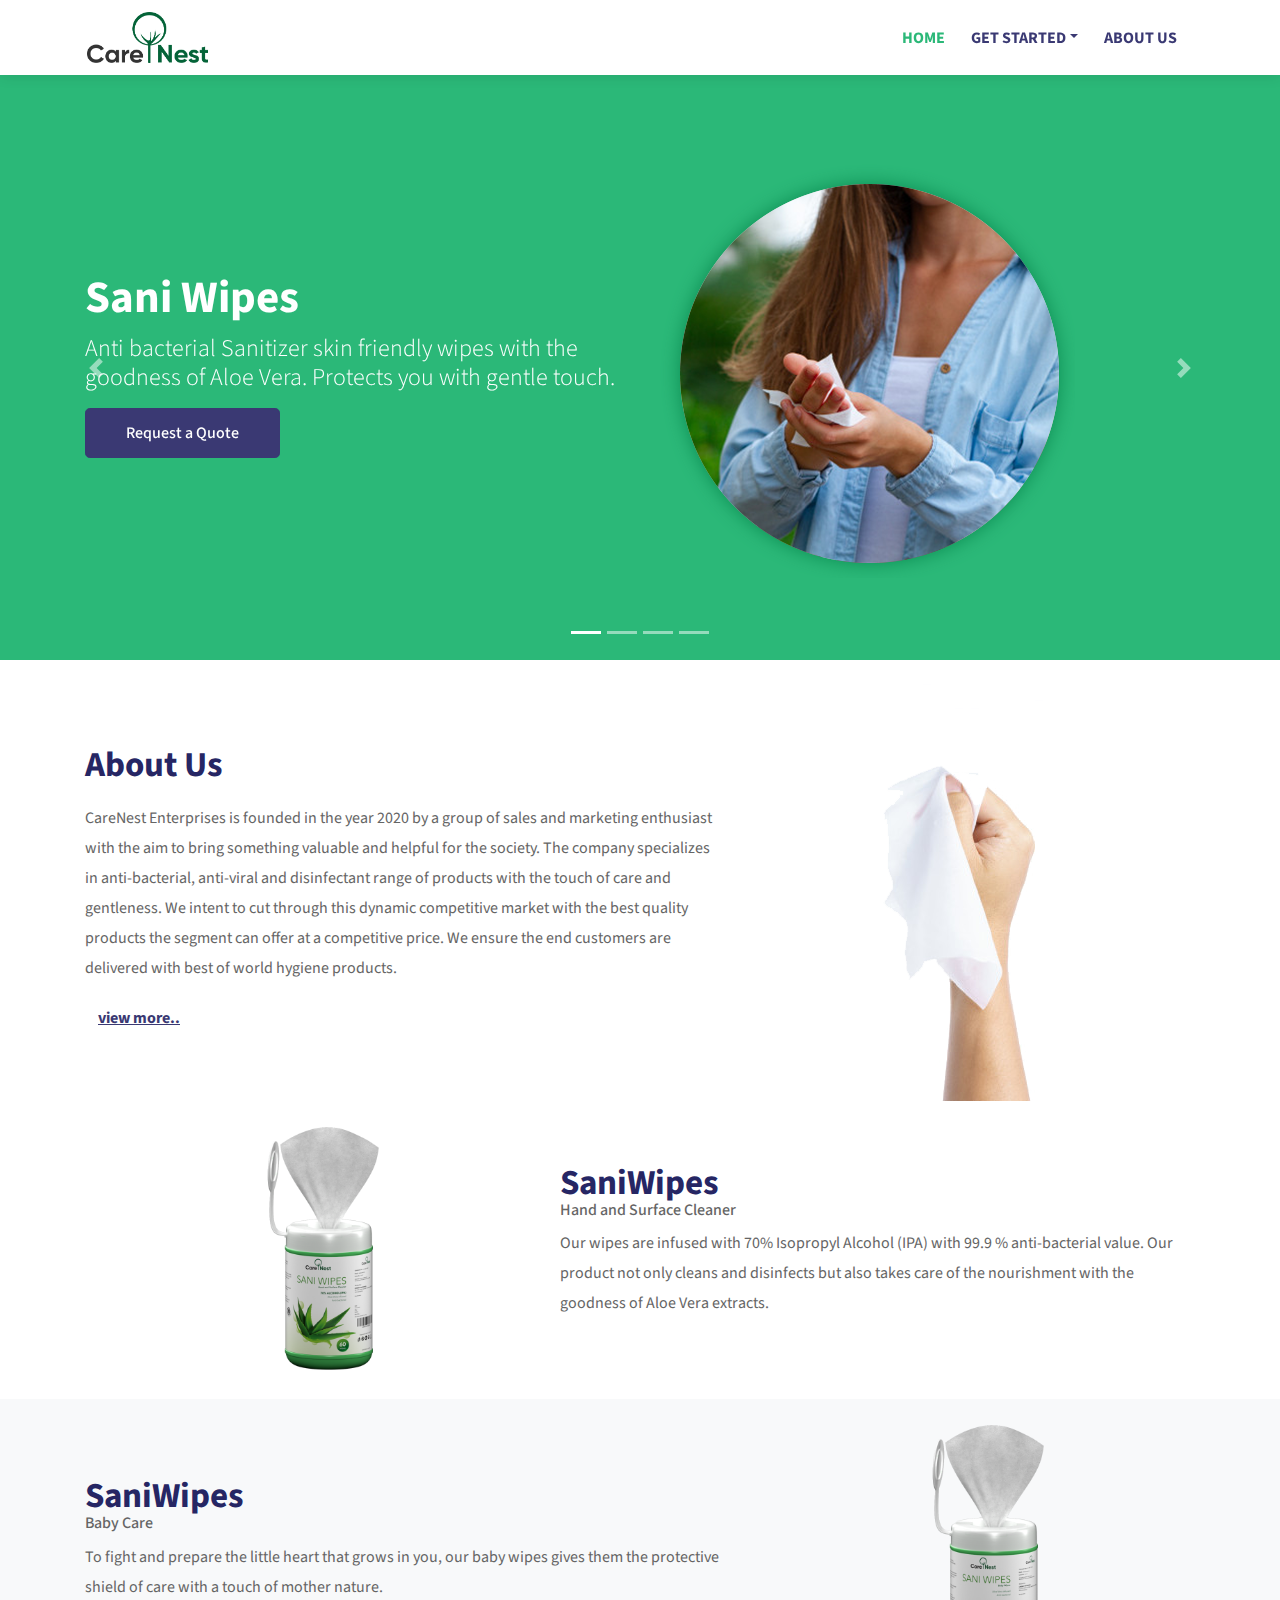
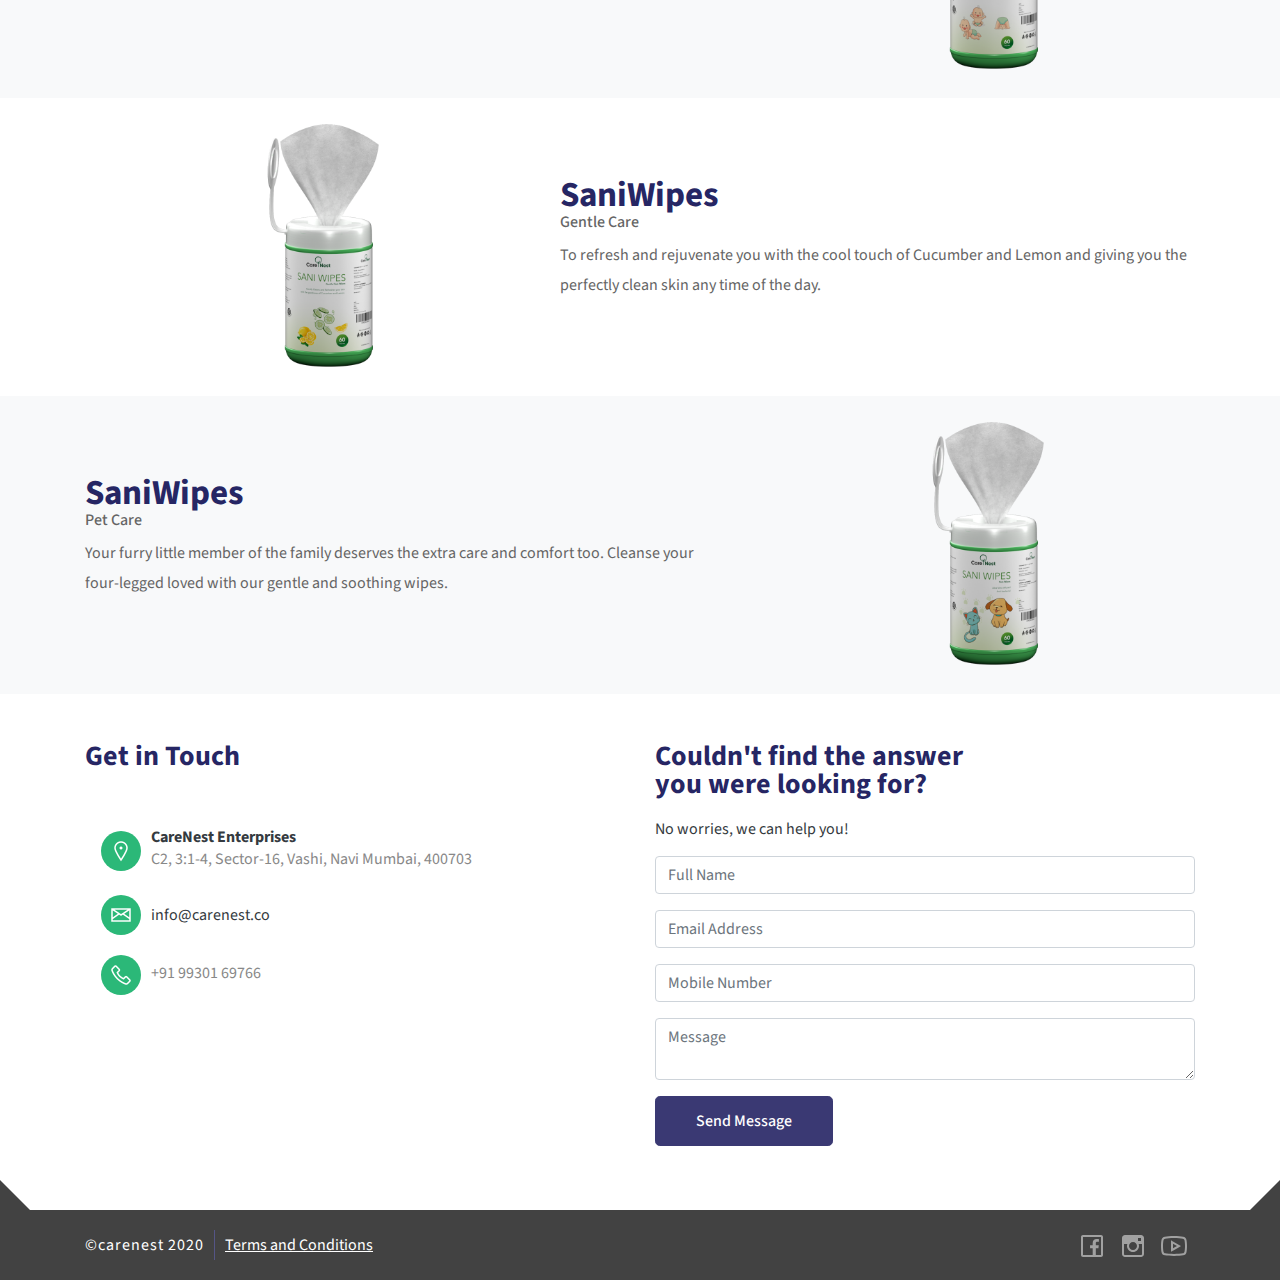
==== commit 5b06d01c: "Add files via upload" ====
--- a/index.html
+++ b/index.html
@@ -148,7 +148,7 @@
       <div class="row">
         <div class="col-12 col-md-6 order-2 order-md-1">
           <div class="bannercaption text-center text-md-left h-100 d-flex flex-column align-items-md-start justify-content-center">
-            <h1 class="text-white banner-title">Bath Wipes</h1>
+            <h1 class="text-white banner-title">Face Wipes</h1>
             <h4 class="text-white font-weight-light">The protection your loved ones deserves</h4>
             <a href="#" class="btn btn-request btn-lg my-2" data-toggle="modal" data-target="#requestModal">Request a Quote</a>
           </div>
@@ -224,7 +224,7 @@
   </div>
 </section>
 
-<section class="bg-lighter py-5">
+<!-- <section class="bg-lighter py-5">
   <div class="container">
     <div class="row">
       <div class="col-12 text-center">
@@ -268,7 +268,7 @@
       </div>
     </div>
   </div>
-</section>
+</section> -->
 
 <section class="py-4">
   <div class="container">
@@ -418,7 +418,7 @@
           </div>
         </div>
 
-        <div class="card">
+        <!-- <div class="card">
           <div class="card-header">
             <h6>You can also buy from : </h6>          
           </div>
@@ -434,7 +434,7 @@
             <li><a href=""><img src="img/flipkart.png" class="img-fluid" alt=""></a></li>
           </ul>
           </div>
-        </div>
+        </div> -->
         
 
 
--- a/css/custom.css
+++ b/css/custom.css
@@ -296,7 +296,7 @@
 }
 .buyalso li a{
     height: 35px;
-    width: 100%;
+    width: 80px;
     display: flex;
     align-items: center;
 }
@@ -333,6 +333,8 @@
   .media-services{margin-bottom: 1.5rem;}
   .footer-wrapper .copylink-wrap{justify-content: center;}
   .social-wrap{text-align: center !important; margin-top: 30px;}
+  .buyalso{flex-wrap: wrap;}
+  .buyalso li.divider{display: none;}
 }
 @media (max-width: 991px) {
   .offcanvas-collapse {
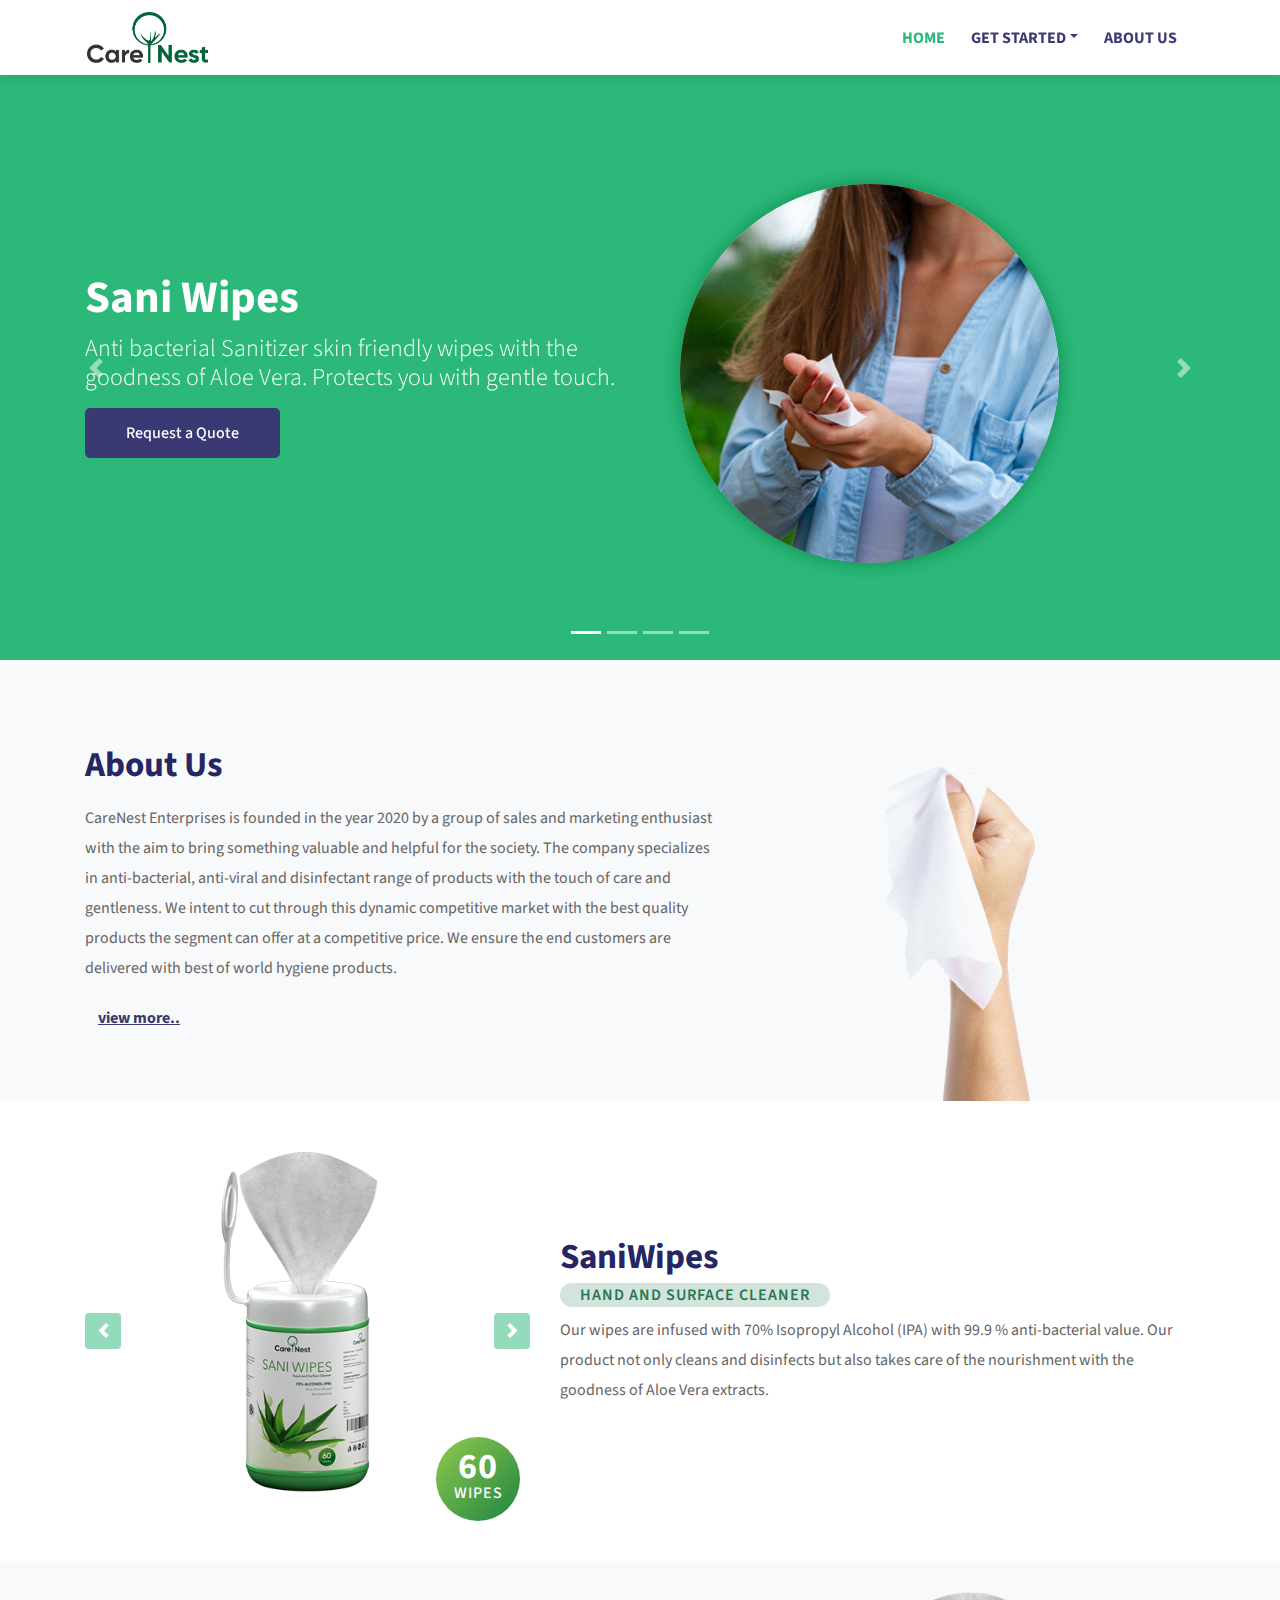
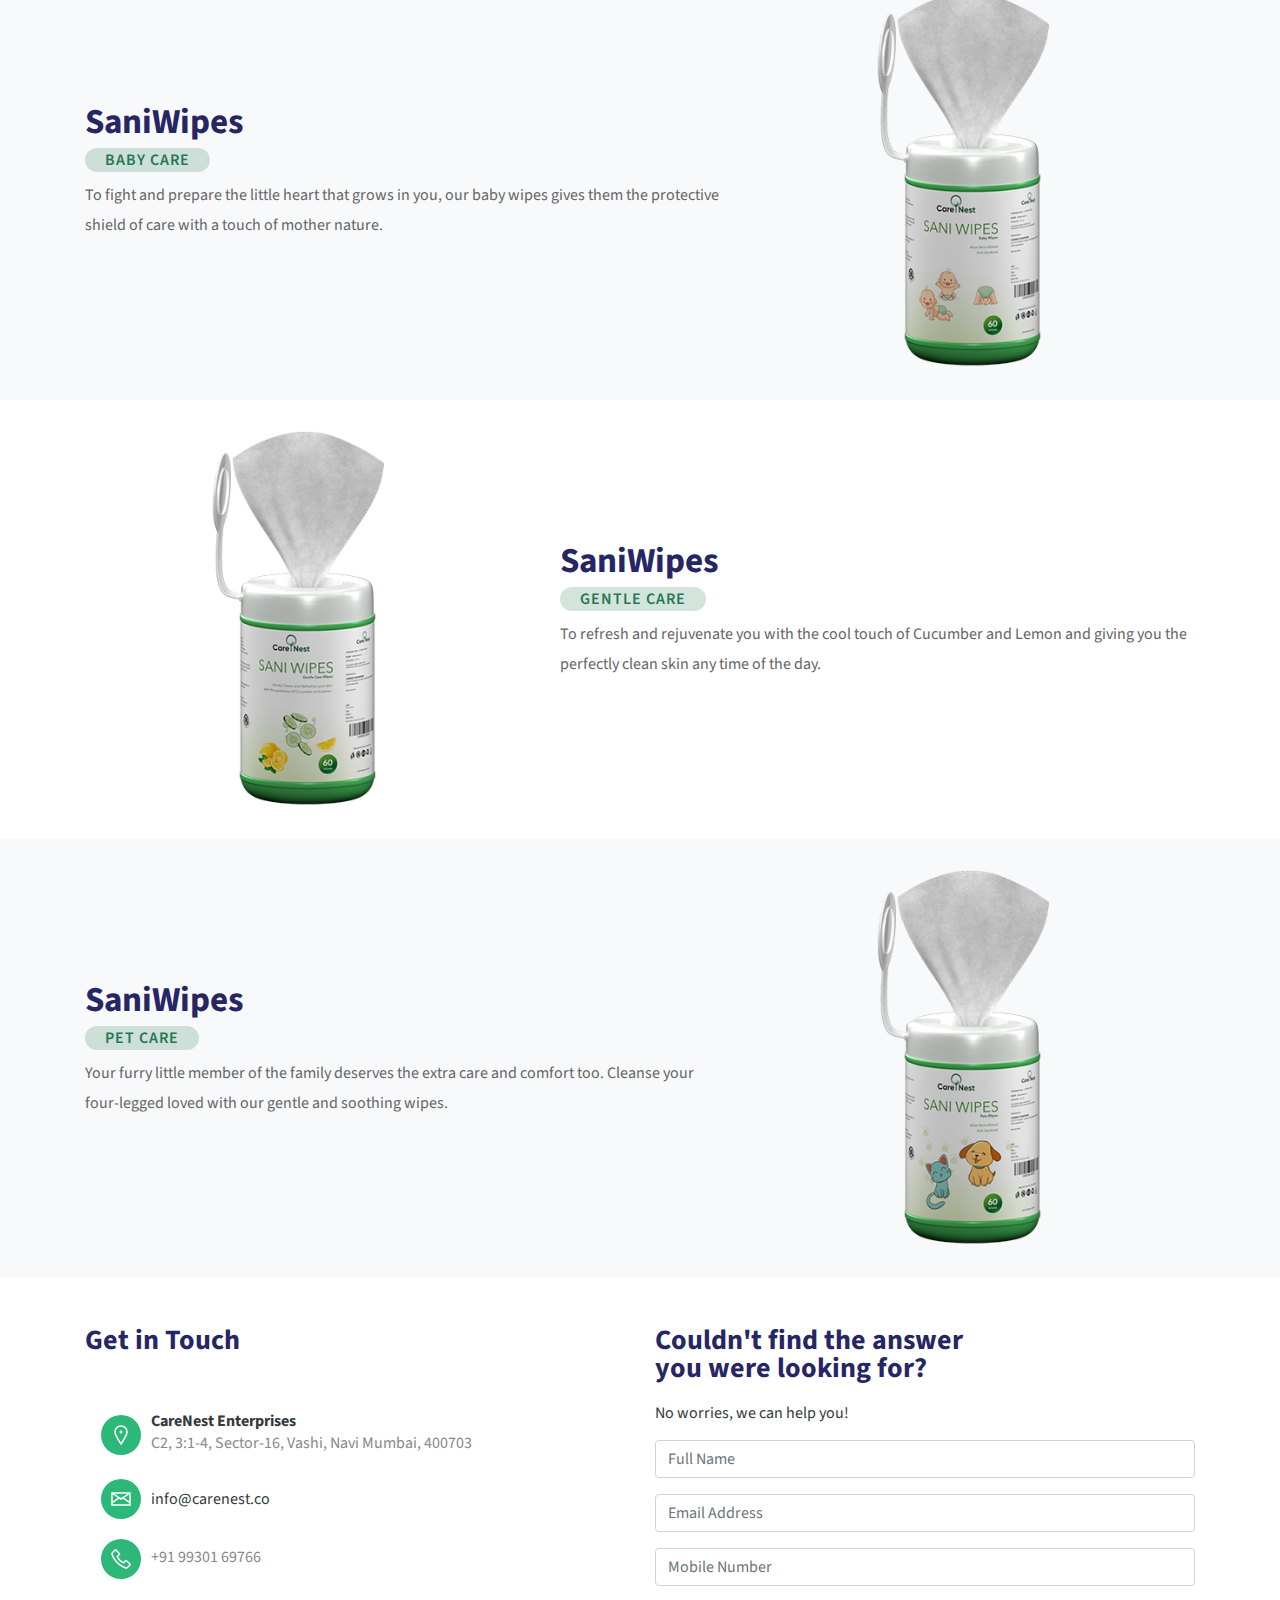
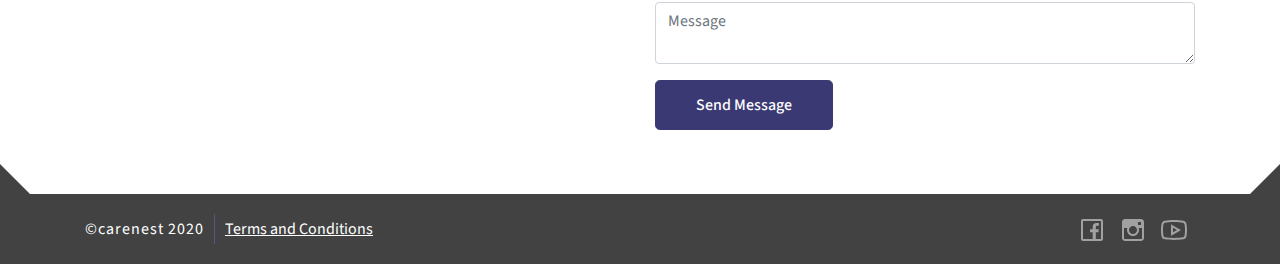
==== commit 4652c4bf: "Add files via upload" ====
--- a/index.html
+++ b/index.html
@@ -209,7 +209,7 @@
     </div>
 </section> -->
 
-<section class="pt-4 py-0" id="about-section">
+<section class="pt-4 py-0 bg-light" id="about-section">
   <div class="container">
     <div class="row">
       <div class="col-12 col-md-7 d-flex align-items-start justify-content-center flex-column order-2 order-md-1">
@@ -274,7 +274,57 @@
   <div class="container">
     <div class="row">
       <div class="col-12 col-md-5 order-1 order-md-1">
-        <img src="img/packagehandsurface.png" alt="banner image" class="img-fluid">
+        <!-- <img src="img/packagehandsurface.png" alt="banner image" class="img-fluid"> -->
+
+<div id="carouselProductvariant" class="carousel carouselProductvariant slide">
+<!--   <ol class="carousel-indicators">
+    <li data-target="#carouselProductvariant" data-slide-to="0" class="active"></li>
+    <li data-target="#carouselProductvariant" data-slide-to="1"></li>
+    <li data-target="#carouselProductvariant" data-slide-to="2"></li>
+  </ol> -->
+  <div class="carousel-inner">
+    <div class="carousel-item active">
+      <div class="card productvariant-card border-0 mb-3">
+      <div class="card-body text-primary">
+        <img src="img/handsurface/variant1.png" class="img-fluid" alt="...">
+      </div>
+      <div class="card-footer">
+        <h5 class="variant"><span>60</span> Wipes</h5>
+      </div>
+      </div>
+    </div>
+    <div class="carousel-item">
+      <div class="card productvariant-card border-0 mb-3">
+        <div class="card-body text-primary">
+          <img src="img/handsurface/variant2.png" class="img-fluid" alt="...">
+        </div>
+        <div class="card-footer">
+          <h5 class="variant"><span>1</span> Wipes</h5>
+        </div>
+      </div>
+    </div>
+    <div class="carousel-item">
+      <div class="card productvariant-card border-0 mb-3">
+        <div class="card-body text-primary">
+          <img src="img/handsurface/variant3.png" class="img-fluid" alt="...">
+        </div>
+        <div class="card-footer">
+          <h5 class="variant"><span>200</span> Wipes</h5>
+        </div>
+      </div>
+    </div>
+  </div>
+  <a class="carousel-control-prev" href="#carouselProductvariant" role="button" data-slide="prev">
+    <span class="carousel-control-prev-icon" aria-hidden="true"></span>
+    <span class="sr-only">Previous</span>
+  </a>
+  <a class="carousel-control-next" href="#carouselProductvariant" role="button" data-slide="next">
+    <span class="carousel-control-next-icon" aria-hidden="true"></span>
+    <span class="sr-only">Next</span>
+  </a>
+</div>
+
+
       </div>
       <div class="col-12 col-md-7 d-flex align-items-start justify-content-center flex-column order-2 order-md-2">
         <h2 class="title mb-0">SaniWipes</h2>
@@ -289,7 +339,7 @@
   <div class="container">
     <div class="row">
       <div class="col-12 col-md-5 order-1 order-md-2">
-        <img src="img/packagebaby.png" alt="banner image" class="img-fluid">
+        <img src="img/babycare/variant1.png" class="img-fluid" alt="...">
       </div>
       <div class="col-12 col-md-7 d-flex align-items-start justify-content-center flex-column order-2 order-md-1">
         <h2 class="title mb-0">SaniWipes</h2>
@@ -304,7 +354,7 @@
   <div class="container">
     <div class="row">
       <div class="col-12 col-md-5 order-1 order-md-1">
-        <img src="img/packagegentle.png" alt="banner image" class="img-fluid">
+        <img src="img/gentlecare/variant1.png" alt="banner image" class="img-fluid">        
       </div>
       <div class="col-12 col-md-7 d-flex align-items-start justify-content-center flex-column order-2 order-md-2">
         <h2 class="title mb-0">SaniWipes</h2>
@@ -319,7 +369,7 @@
   <div class="container">
     <div class="row">
       <div class="col-12 col-md-5 order-1 order-md-2">
-        <img src="img/packagepets.png" alt="banner image" class="img-fluid">
+        <img src="img/petcare/variant1.png" alt="banner image" class="img-fluid">
       </div>
       <div class="col-12 col-md-7 d-flex align-items-start justify-content-center flex-column order-2 order-md-1">
         <h2 class="title mb-0">SaniWipes</h2>
--- a/css/custom.css
+++ b/css/custom.css
@@ -110,6 +110,19 @@
   margin-bottom: 20px;
   font-weight: bold;
 }
+.subtitle{
+  font-size: 16px;
+    line-height: 1.125;
+    background-color: rgba(37, 120, 83, 0.2);
+    margin: .5rem 0;
+    font-weight: 600;
+    color: #257853;
+    padding: 3px 20px;
+    border-radius: 27px;
+    vertical-align: middle;
+    text-transform: uppercase;
+    letter-spacing: 1px;
+}
 .desc{
   color: var(--grey);
   font-size: 16px;
@@ -310,6 +323,51 @@
     width: 1px;
     height: 30px;
     background-color: rgba(0,0,0,.125);
+}
+
+.carouselProductvariant{}
+.carouselProductvariant .carousel-control-next, .carouselProductvariant .carousel-control-prev{
+    background: var(--primary);
+    width: 36px;
+    height: 36px;
+    margin: auto;
+    border-radius: 4px;
+}
+.carouselProductvariant .carousel-control-next-icon, .carouselProductvariant .carousel-control-prev-icon{
+  width: 15px;
+  height: 15px;
+}
+.productvariant-card{}
+.productvariant-card .card-footer{
+    position: absolute;
+    right: 10px;
+    bottom: 0px;
+    border: 0;
+    
+    background: rgb(30,133,65);
+    background: -webkit-linear-gradient(bottom right, rgba(30,133,65,1) 0%, rgba(146,201,79,1) 100%);
+    background: linear-gradient(to top left, rgba(30,133,65,1) 0%, rgba(146,201,79,1) 100%);
+
+    width: 84px;
+    height: 84px;
+    border-radius: 50%;
+    color: #ffffff;
+    padding: 0px;
+    display: flex;
+    align-items: center;
+    justify-content: center;
+}
+.productvariant-card .card-footer .variant{
+    font-size: 16px;
+    line-height: 1;
+    text-align: center;
+    text-transform: uppercase;
+    letter-spacing: 1px;
+}
+.productvariant-card .card-footer .variant span{
+  font-weight: bold;
+  font-size: 2.25rem;
+  display: block;
 }
 
 /*RESPONSIVE STYLE*/
